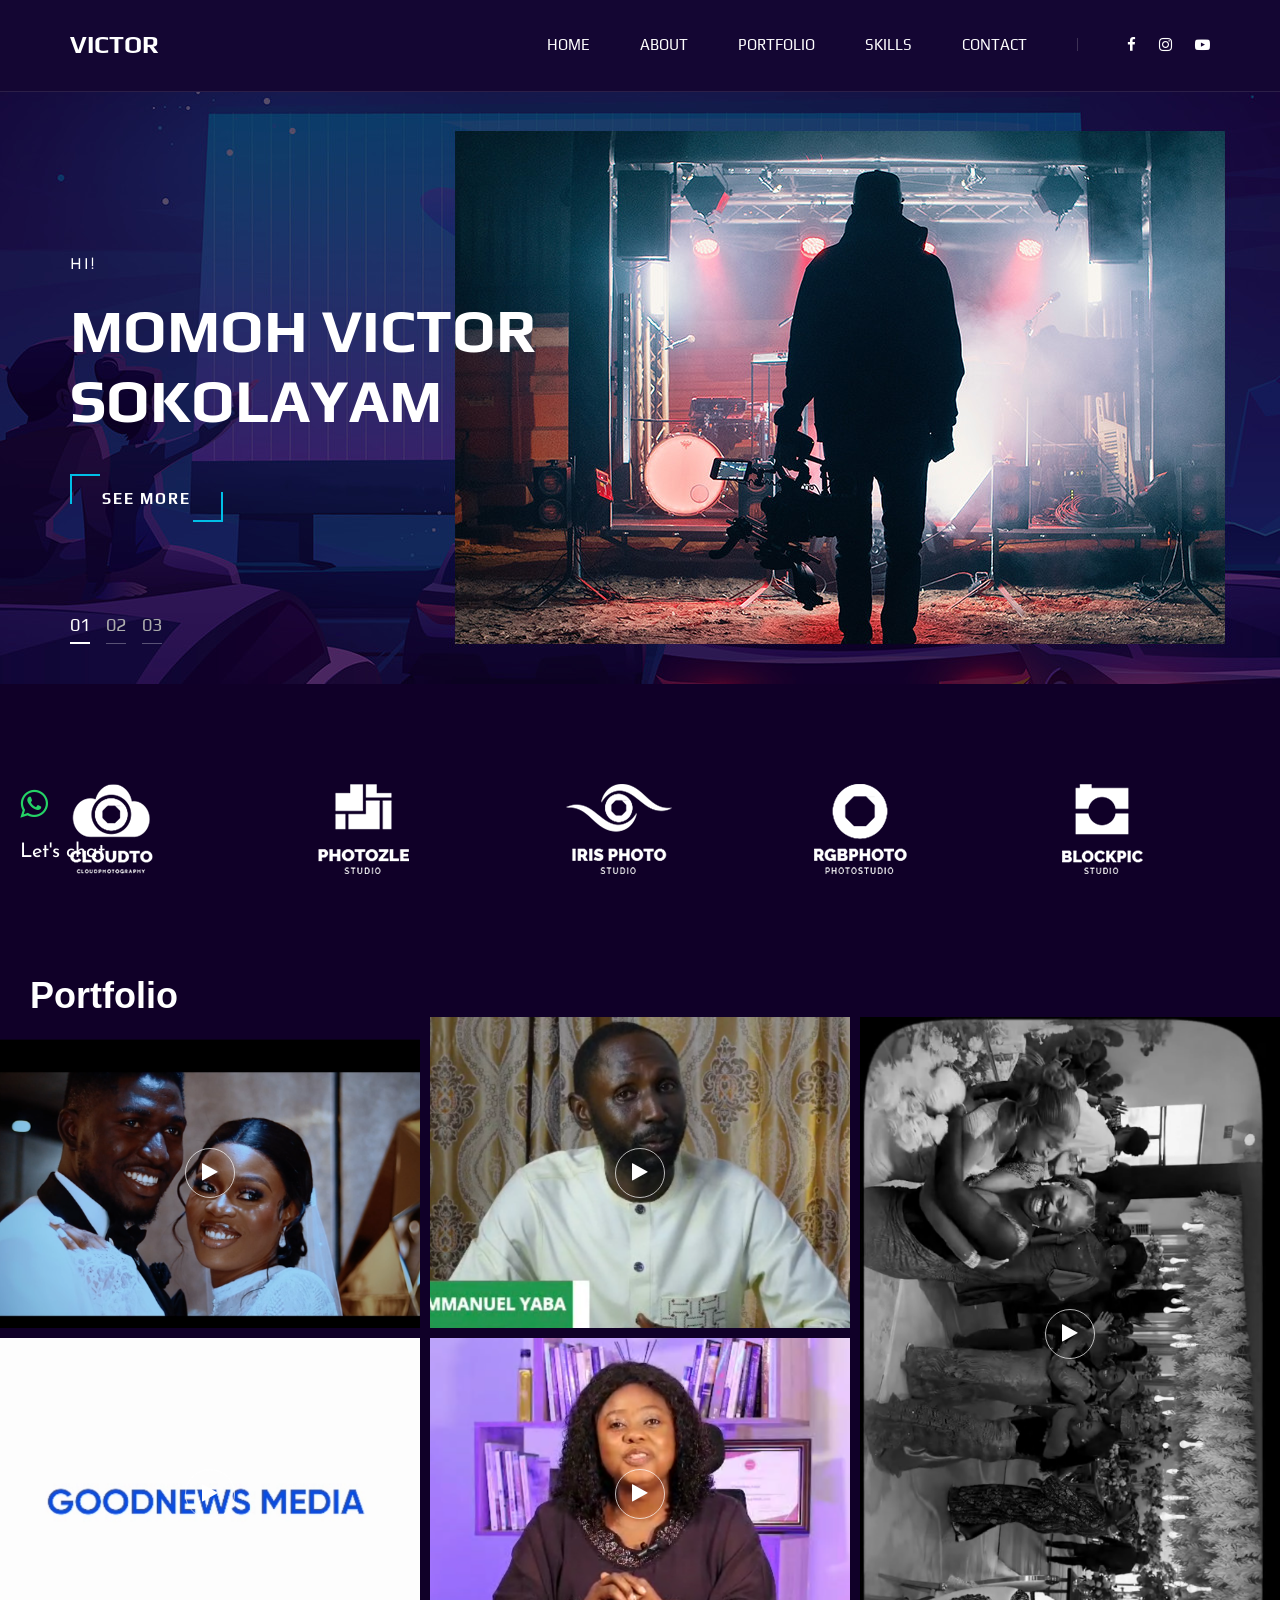
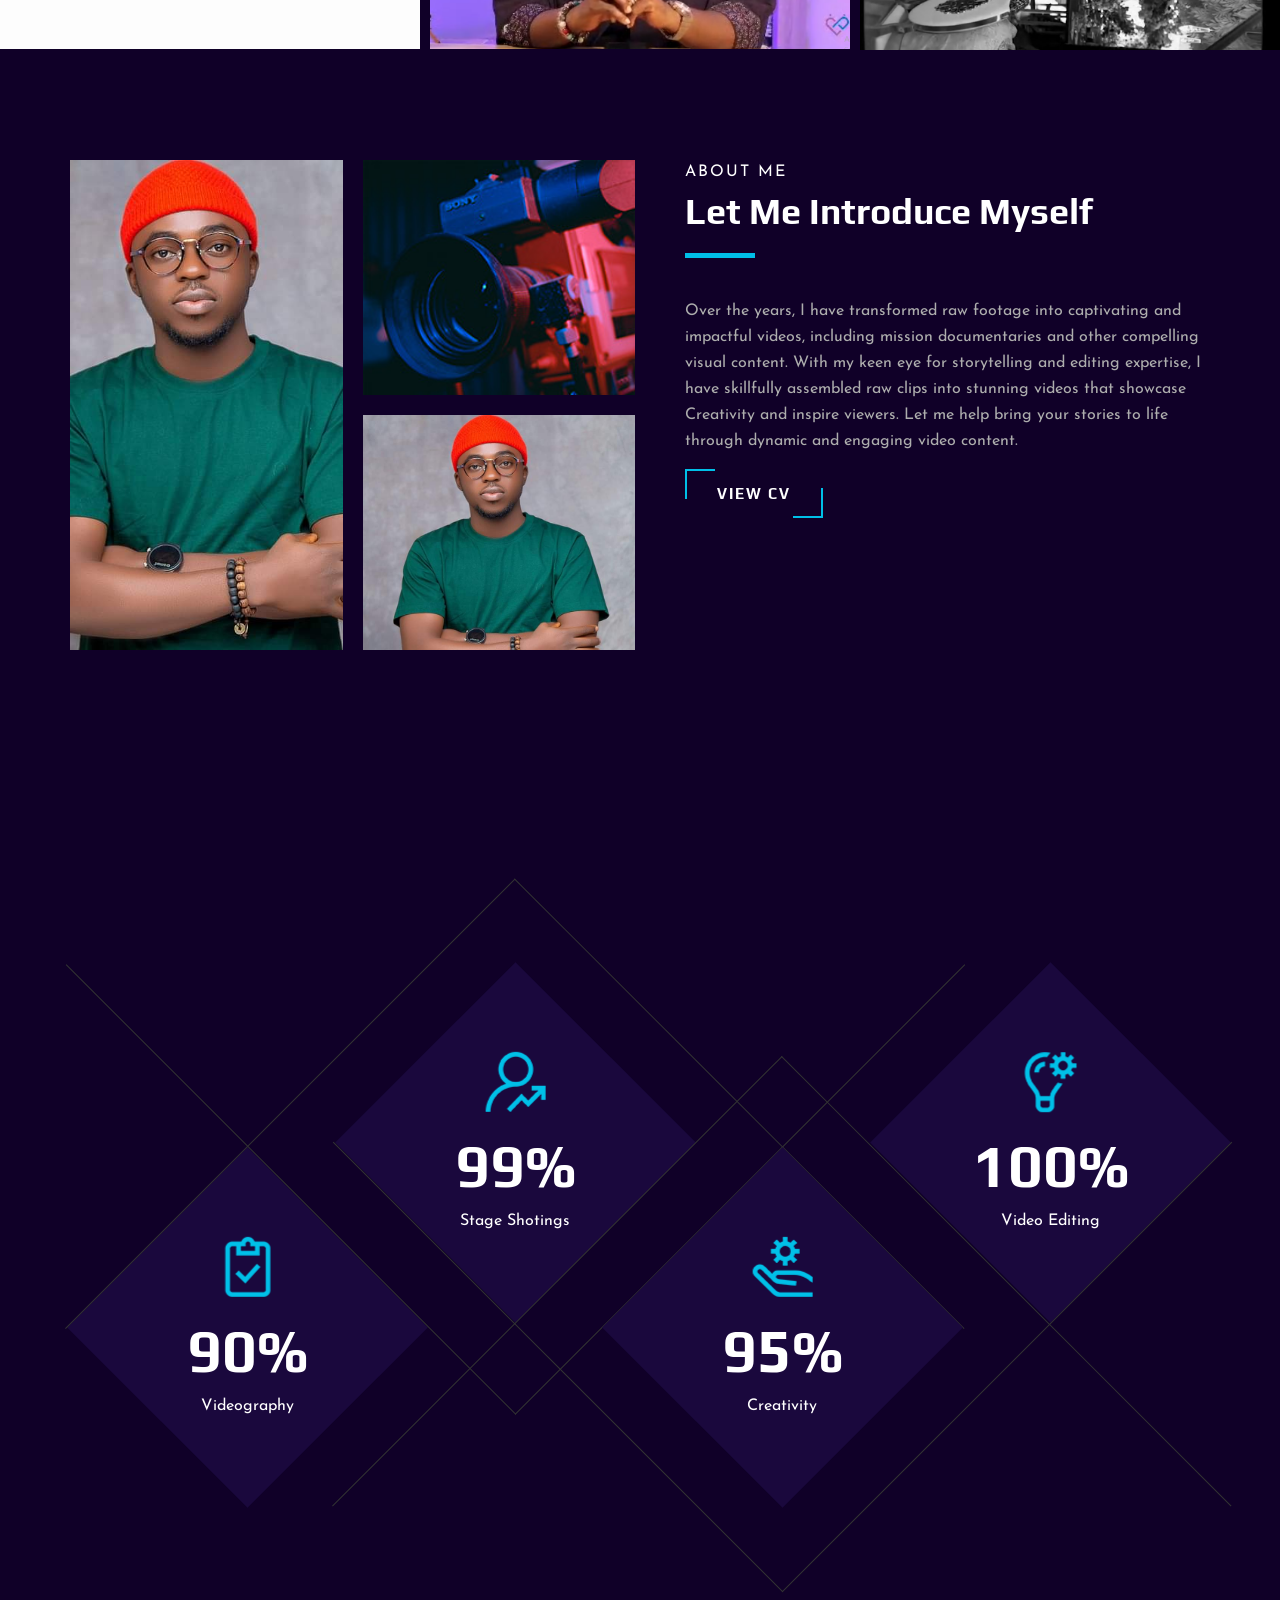
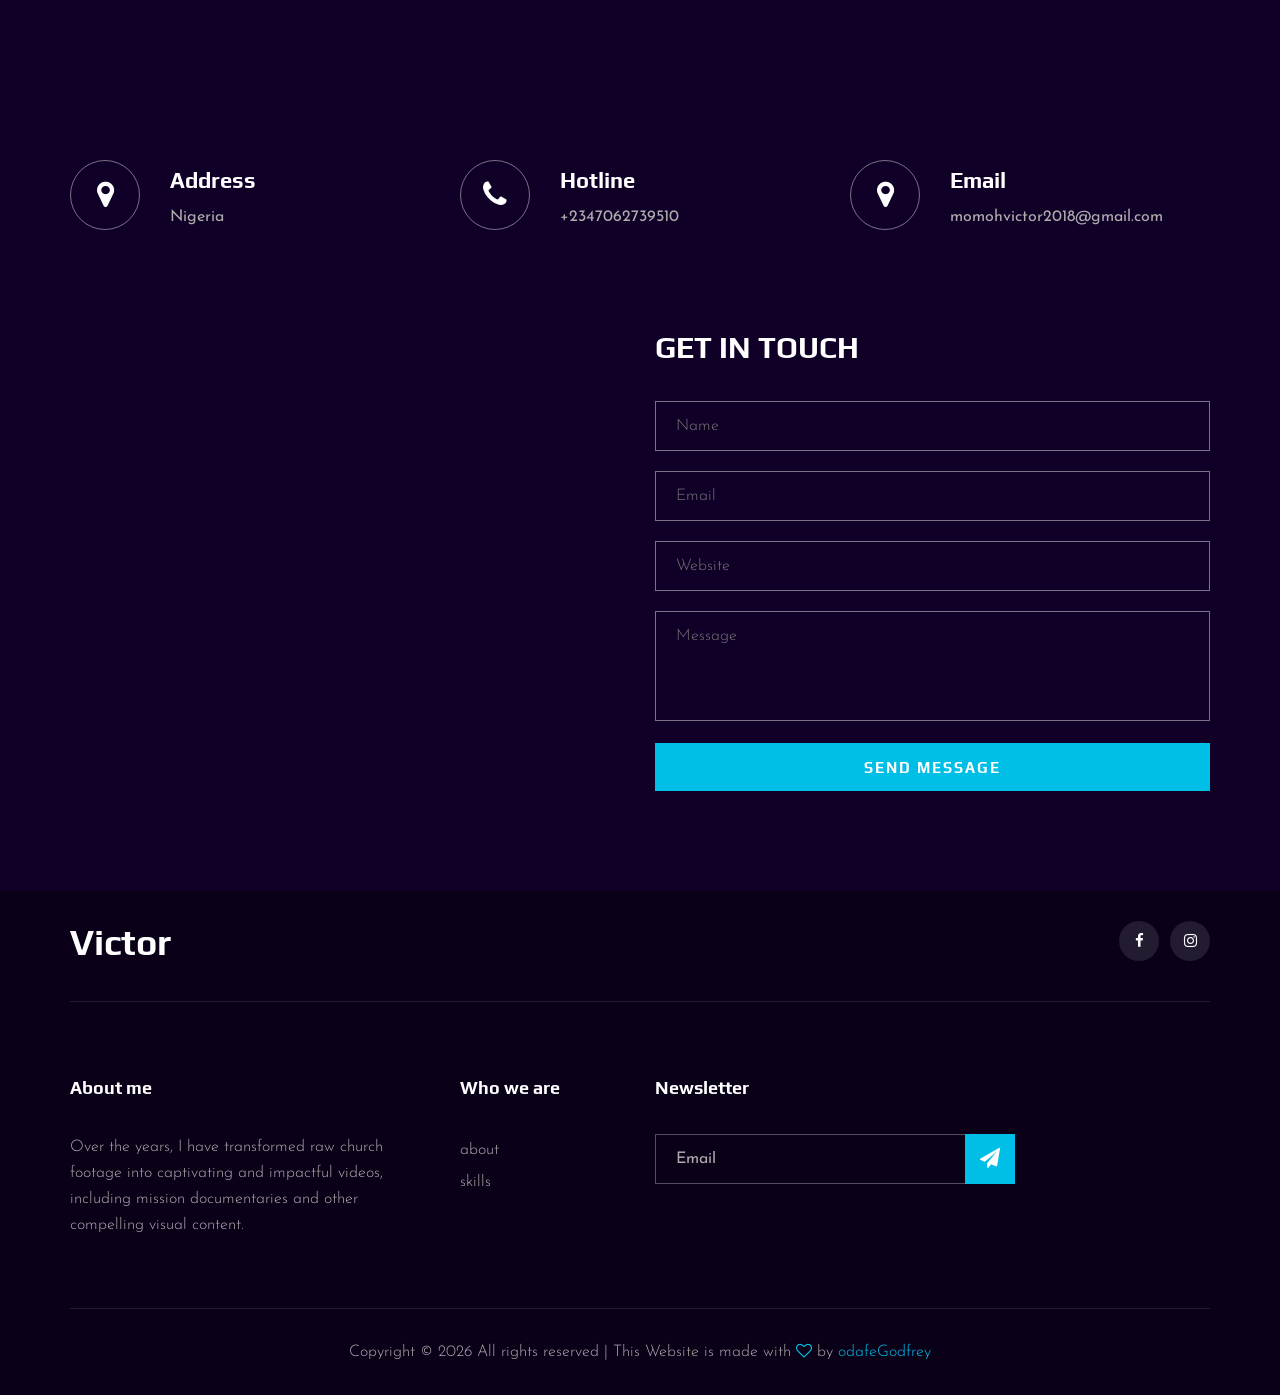
==== index.html @ 6fd2a05e "new" ====
<!DOCTYPE html>
<html lang="zxx">

<head>
    <meta charset="UTF-8">
    <meta name="description" content="Videograph Template">
    <meta name="keywords" content="Videograph, unica, creative, html">
    <meta name="viewport" content="width=device-width, initial-scale=1.0">
    <meta http-equiv="X-UA-Compatible" content="ie=edge">
    <title>Momoh Victor Sokolayam | Portfolio </title>
    <link rel="shortcut icon" href="./media/profile.jpg" type="image/x-icon">

    <!-- Google Font -->
    <link href="https://fonts.googleapis.com/css2?family=Play:wght@400;700&display=swap" rel="stylesheet">
    <link href="https://fonts.googleapis.com/css2?family=Josefin+Sans:wght@300;400;500;600;700&display=swap"
        rel="stylesheet">

    <!-- Css Styles -->
    <link rel="stylesheet" href="css/bootstrap.min.css" type="text/css">
    <link rel="stylesheet" href="css/font-awesome.min.css" type="text/css">
    <link rel="stylesheet" href="css/elegant-icons.css" type="text/css">
    <link rel="stylesheet" href="css/owl.carousel.min.css" type="text/css">
    <link rel="stylesheet" href="css/magnific-popup.css" type="text/css">
    <link rel="stylesheet" href="css/slicknav.min.css" type="text/css">
    <link rel="stylesheet" href="css/style.css" type="text/css">
    <style>
          /* Custom CSS for styling */
    .whatsapp-icon-container {
      position: fixed;
      bottom: 20px;
      left: 20px;
      text-align: left;
    }
    .mt-2{
        color: #fff; font-size: 20px;
    }
    .whatsapp-icon {
      font-size: 32px;
      color: #25d366; /* WhatsApp green */
    }
      </style>
</head>

<body>
    <!-- Page Preloder -->
    <div id="preloder">
        <div class="loader"></div>
    </div>

    <!-- Header Section Begin -->
    <header class="header"  data-aos="fade-up">
        <div class="container">
            <div class="row">
                <div class="col-lg-2">
                    <div class="header__logo">
                        <a href="./index.html"><h2>Victor</h2></a>
                    </div>
                </div>
                <div class="col-lg-10">
                    <div class="header__nav__option">
                        <nav class="header__nav__menu mobile-menu">
                            <ul>
                                <li class=""><a href="./index.html">Home</a></li>
                                <li><a href="#about">About</a></li>
                                <li><a href="#portfolio">Portfolio</a></li>
                                <li><a href="#skills">skills</a></li>
                          <li><a href="#contact">Contact</a></li>
                            </ul>
                        </nav>
                        <div class="header__nav__social">
                            <a href="#"><i class="fa fa-facebook"></i></a>
                         
                            <a href="#"><i class="fa fa-instagram"></i></a>
                            <a href="#"><i class="fa fa-youtube-play"></i></a>
                        </div>
                    </div>
                </div>
            </div>
            <div id="mobile-menu-wrap"></div>
        </div>
    </header>
    <!-- Header End -->

    <!-- Hero Section Begin -->
    <section class="hero">
        <div class="hero__slider owl-carousel">
            <div class="hero__item set-bg" data-setbg="img/hero/hero-1.jpg">
                <div class="container">
                    <div class="row">
                        <div class="col-lg-6">
                            <div class="hero__text">
                                <span>hi!</span>
                                <h2>Momoh Victor Sokolayam </h2>
                                <a href="#about" class="primary-btn">See more</a>
                            </div>
                        </div>
                    </div>
                </div>
            </div>
            <div class="hero__item set-bg" data-setbg="img/hero/hero-1.jpg">
                <div class="container">
                    <div class="row">
                        <div class="col-lg-6">
                            <div class="hero__text">
                                <span>i'm a </span>
                                <h2>Video Editor</h2>
                                <a href="#about" class="primary-btn">See more</a>
                            </div>
                        </div>
                    </div>
                </div>
            </div>
            <div class="hero__item set-bg" data-setbg="img/hero/hero-1.jpg">
                <div class="container">
                    <div class="row">
                        <div class="col-lg-6">
                            <div class="hero__text">
                                <span>i'm a</span>
                                <h2>Videographer</h2>
                                <a href="#about" class="primary-btn">See more</a>
                            </div>
                        </div>
                    </div>
                </div>
            </div>
        </div>
    </section>
    <!-- Hero Section End -->

    <!-- Logo Begin -->
    <div class="logo spad">
        <div class="container">
            <div class="logo__carousel owl-carousel">
                <a href="#" class="logo__item"><img src="img/logo/logo-1.png" alt=""></a>
                <a href="#" class="logo__item"><img src="img/logo/logo-2.png" alt=""></a>
                <a href="#" class="logo__item"><img src="img/logo/logo-3.png" alt=""></a>
                <a href="#" class="logo__item"><img src="img/logo/logo-4.png" alt=""></a>
                <a href="#" class="logo__item"><img src="img/logo/logo-5.png" alt=""></a>
                <a href="#" class="logo__item"><img src="img/logo/logo-6.png" alt=""></a>
            </div>
        </div>
    </div>
    <!-- Logo End -->
    <!-- Work Section Begin -->
    <section class="work" id="portfolio">
        <h2 style="color: #fff; font-family: sans-serif; font-weight: 600; margin-left: 30px;">Portfolio</h2>
        <div class="work__gallery">
            <div class="grid-sizer"></div>
            <div class="work__item wide__item set-bg" data-setbg="img/work/VD-NEW.png">
                <a href="./media/VD NEW.mp4" class="play-btn video-popup"><i
                        class="fa fa-play"></i></a>
                <div class="work__item__hover">
                    <h4>Blessing & Abraham</h4>
                    <ul>
                        <li>Videography </li>
                        <li>video Editing</li>
                    </ul>
                </div>
            </div>
            <div class="work__item wide__item set-bg" data-setbg="media/jospeh.png">
                <a href="./media/instagram_1705579213449.mp4" class="play-btn video-popup"><i
                        class="fa fa-play"></i></a>
                        <div class="work__item__hover">
                            <h4>Short Video</h4>
                            <ul>
                                <li>Videography </li>
                                <li>video Editing</li>
                            </ul>
                        </div>
            </div>
       
            <div class="work__item large__item set-bg" data-setbg="media/wedding.png">
                <a href="./media/instagram_1705579213449.mp4" class="play-btn video-popup"><i
                        class="fa fa-play"></i></a>
                <div class="work__item__hover">
                    <h4>Wedding Ceremony </h4>
                    <ul>
                        <li>Videography </li>
                        <li>video Editing</li>
                    </ul>
                </div>
            </div>
           
            <div class="work__item wide__item set-bg" data-setbg="media/goonewsmedia.png">
                <a href="./media/VID-20240428-WA0009.mp4" class="play-btn video-popup"><i
                        class="fa fa-play"></i></a>
                <div class="work__item__hover">
                    <h4>GoodNews Media</h4>
                    <ul>
                        <li>Videography </li>
                        <li>video Editing</li>
                    </ul>
                </div>
            </div>
            <div class="work__item wide__item set-bg" data-setbg="media/singles_married.png">
                <a href="./media/VID-20240428-WA0007.mp4" class="play-btn video-popup"><i
                        class="fa fa-play"></i></a>
                <div class="work__item__hover">
                    <h4>Single & Married Show</h4>
                    <ul>
                        <li>Videography </li>
                        <li>video Editing</li>
                    </ul>
                </div>
            </div>
        </div>
    </section>
    <!-- Work Section End -->
    <!-- About Section Begin -->
    <section class="about spad" id="about">
        <div class="container">
            <div class="row">
                <div class="col-lg-6">
                    <div class="about__pic">
                        <div class="row">
                            <div class="col-lg-6 col-md-6 col-sm-6">
                                <div class="about__pic__item about__pic__item--large set-bg"
                                    data-setbg="media/profile.jpg"></div>
                            </div>
                            <div class="col-lg-6 col-md-6 col-sm-6 none">
                                <div class="row">
                                    <div class="col-lg-12">
                                        <div class="about__pic__item set-bg" data-setbg="img/about/about-2.jpg"></div>
                                    </div>
                                    <div class="col-lg-12">
                                        <div class="about__pic__item set-bg" data-setbg="media/profile.jpg"></div>
                                    </div>
                                </div>
                            </div>
                        </div>
                    </div>
                </div>
                <div class="col-lg-6">
                    <div class="about__text">
                        <div class="section-title">
                            <span>About me</span>
                            <h2 style="text-transform: capitalize;">Let me introduce myself</h2>
                        </div>
                
                        <div class="about__text__desc">
                            <p>Over the years, I have transformed raw  footage into captivating and impactful videos, including mission documentaries and other compelling visual content. With my keen eye for storytelling and editing expertise, I have skillfully assembled raw clips into stunning videos that showcase Creativity and inspire viewers. Let me help bring your stories to life through dynamic and engaging video content.
</p>
<a href="#" class="primary-btn">View CV</a>
                            </div>

                        </div>
                    </div>
                </div>
            </div>
        </div>
    </section>
    <!-- About Section End -->
    
    <!-- Counter Section Begin -->
    <section class="counter" id="skills">
        <div class="container">
            
            <div class="counter__content">
                <div class="row">
                    <div class="col-lg-3 col-md-6 col-sm-6">
                        <div class="counter__item">
                            <div class="counter__item__text">
                                <img src="img/icons/ci-1.png" alt="">
                                <h2>90%</h2>
                                <p>Videography</p>
                            </div>
                        </div>
                    </div>
                    <div class="col-lg-3 col-md-6 col-sm-6">
                        <div class="counter__item second__item">
                            <div class="counter__item__text">
                                <img src="img/icons/ci-2.png" alt="">
                                <h2 class="">99%</h2>
                                <p>Stage Shotings</p>
                            </div>
                        </div>
                    </div>
                    <div class="col-lg-3 col-md-6 col-sm-6">
                        <div class="counter__item third__item">
                            <div class="counter__item__text">
                                <img src="img/icons/ci-3.png" alt="">
                                <h2 ">95%</h2>
                                <p>Creativity</p>
                            </div>
                        </div>
                    </div>
                    <div class="col-lg-3 col-md-6 col-sm-6">
                        <div class="counter__item four__item">
                            <div class="counter__item__text">
                                <img src="img/icons/ci-4.png" alt="">
                                <h2 ">100%</h2>
                                <p>Video Editing</p>
                            </div>
                        </div>
                    </div>
                </div>
            </div>
        </div>
    </section>
    <!-- Counter Section End -->


    <!-- Contact Widget Section Begin -->
    <section class="contact-widget spad">
        <div class="container">
            <div class="row">
                <div class="col-lg-4 col-md-6 col-md-6 col-md-3">
                    <div class="contact__widget__item">
                        <div class="contact__widget__item__icon">
                            <i class="fa fa-map-marker"></i>
                        </div>
                        <div class="contact__widget__item__text">
                            <h4>Address</h4>
                            <p>Nigeria</p>
                        </div>
                    </div>
                </div>
                <div class="col-lg-4 col-md-6 col-md-6 col-md-3">
                    <div class="contact__widget__item">
                        <div class="contact__widget__item__icon">
                            <i class="fa fa-phone"></i>
                        </div>
                        <div class="contact__widget__item__text">
                            <h4>Hotline</h4>
                            <p>+2347062739510</p>
                        </div>
                    </div>
                </div>
                <div class="col-lg-4 col-md-6 col-md-6 col-md-3">
                    <div class="contact__widget__item">
                        <div class="contact__widget__item__icon">
                            <i class="fa fa-map-marker"></i>
                        </div>
                        <div class="contact__widget__item__text">
                            <h4>Email</h4>
                            <a href="malito:momohvictor2018@gmail.com"><p>momohvictor2018@gmail.com</p></a>
                        </div>
                    </div>
                </div>
            </div>
        </div>
    </section>
    <!-- Contact Widget Section End -->

    <!-- Call To Action Section Begin -->
    <section class="contact spad" id="contact">
        <div class="container">
            <div class="row">
                <div class="col-lg-6 col-md-6">
                    <div class="contact__map">
                        <iframe src="https://www.google.com/maps/embed?pb=!1m18!1m12!1m3!1d8070275.800331167!2d8.677457000000013!3d9.012171746638248!2m3!1f0!2f0!3f0!3m2!1i1024!2i768!4f13.1!3m3!1m2!1s0x104e0baf7da48d0d%3A0x99a8fe4168c50bc8!2sNigeria!5e0!3m2!1sen!2sng!4v1714562749973!5m2!1sen!2sng" width="400" height="450" style="border:0;" allowfullscreen="" loading="lazy" referrerpolicy="no-referrer-when-downgrade"></iframe>
                    </div>
                </div>
                <div class="col-lg-6 col-md-6">
                    <div class="contact__form">
                        <h3>Get in touch</h3>
                        <form action="#">
                            <input type="text" placeholder="Name">
                            <input type="text" placeholder="Email">
                            <input type="text" placeholder="Website">
                            <textarea placeholder="Message"></textarea>
                            <button type="submit" class="site-btn">Send Message</button>
                        </form>
                    </div>
                </div>
            </div>
        </div>
    </section>
    <!-- Call To Action Section End -->

    <!-- Footer Section Begin -->
    <footer class="footer">
        <div class="container">
            <div class="footer__top">
                <div class="row">
                    <div class="col-lg-6 col-md-6">
                        <div class="footer__top__logo">
                            <a href="./index.html"><h2 style="color: #fff; font-weight: 600;">Victor</h2></a>
                        </div>
                    </div>
                    <div class="col-lg-6 col-md-6">
                        <div class="footer__top__social">
                            <a href="#"><i class="fa fa-facebook"></i></a>
                           
                            <a href="#"><i class="fa fa-instagram"></i></a>
               
                        </div>
                    </div>
                </div>
            </div>
            <div class="footer__option">
                <div class="row">
                    <div class="col-lg-4 col-md-6 col-sm-6">
                        <div class="footer__option__item">
                            <h5>About me</h5>
                            <p>Over the years, I have transformed raw church footage into captivating and impactful videos, including mission documentaries and other compelling visual content.<p>
                           
                        </div>
                    </div>
                    <div class="col-lg-2 col-md-3 col-sm-3">
                        <div class="footer__option__item">
                            <h5>Who we are</h5>
                            <ul>
                                <li><a href="#about">about</a></li>
                                <li><a href="#skills">skills</a></li>
                              
                            </ul>
                        </div>
                    </div>
                  
                    <div class="col-lg-4 col-md-12">
                        <div class="footer__option__item">
                            <h5>Newsletter</h5>
                            <p></p>
                            <form action="#">
                                <input type="text" placeholder="Email">
                                <button type="submit"><i class="fa fa-send"></i></button>
                            </form>
                        </div>
                    </div>
                </div>
            </div>
            <div class="footer__copyright">
                <div class="row">
                    <div class="col-lg-12 text-center">
                        <!-- Link back to Colorlib can't be removed. Template is licensed under CC BY 3.0. -->
                        <p class="footer__copyright__text">Copyright &copy;
                            <script>
                                document.write(new Date().getFullYear());
                            </script>
                            All rights reserved | This Website is made with <i class="fa fa-heart-o"
                                aria-hidden="true"></i> by <a href="https://odafegodfrey.vercel.app" target="_blank">odafeGodfrey</a>
                        </p>
                        <!-- Link back to Colorlib can't be removed. Template is licensed under CC BY 3.0. -->
                    </div>
                </div>
            </div>
        </div>
    </footer>
    <!-- Footer Section End -->
    <div class="whatsapp-icon-container">
        <!-- WhatsApp icon using Font Awesome -->
        <a href="https://wa.me/+2347062739510" target="_blank" class="whatsapp-icon">
            <i class="fa fa-whatsapp"></i>
            <p class="mt-2">Let's chat</p>
        </a>
        <!-- Text -->
        
      </div>
    
    <!-- Js Plugins -->
    <script src="js/jquery-3.3.1.min.js"></script>
    <script src="js/bootstrap.min.js"></script>
    <script src="js/jquery.magnific-popup.min.js"></script>
    <script src="js/mixitup.min.js"></script>
    <script src="js/masonry.pkgd.min.js"></script>
    <script src="js/jquery.slicknav.js"></script>
    <script src="js/owl.carousel.min.js"></script>
    <script src="js/main.js"></script>
</body>

</html>
---- css/elegant-icons.css ----
@font-face {
	font-family: 'ElegantIcons';
	src:url('../fonts/ElegantIcons.eot');
	src:url('../fonts/ElegantIcons.eot?#iefix') format('embedded-opentype'),
		url('../fonts/ElegantIcons.woff') format('woff'),
		url('../fonts/ElegantIcons.ttf') format('truetype'),
		url('../fonts/ElegantIcons.svg#ElegantIcons') format('svg');
	font-weight: normal;
	font-style: normal;
}

/* Use the following CSS code if you want to use data attributes for inserting your icons */
[data-icon]:before {
	font-family: 'ElegantIcons';
	content: attr(data-icon);
	speak: none;
	font-weight: normal;
	font-variant: normal;
	text-transform: none;
	line-height: 1;
	-webkit-font-smoothing: antialiased;
	-moz-osx-font-smoothing: grayscale;
}

/* Use the following CSS code if you want to have a class per icon */
/*
Instead of a list of all class selectors,
you can use the generic selector below, but it's slower:
[class*="your-class-prefix"] {
*/
.arrow_up, .arrow_down, .arrow_left, .arrow_right, .arrow_left-up, .arrow_right-up, .arrow_right-down, .arrow_left-down, .arrow-up-down, .arrow_up-down_alt, .arrow_left-right_alt, .arrow_left-right, .arrow_expand_alt2, .arrow_expand_alt, .arrow_condense, .arrow_expand, .arrow_move, .arrow_carrot-up, .arrow_carrot-down, .arrow_carrot-left, .arrow_carrot-right, .arrow_carrot-2up, .arrow_carrot-2down, .arrow_carrot-2left, .arrow_carrot-2right, .arrow_carrot-up_alt2, .arrow_carrot-down_alt2, .arrow_carrot-left_alt2, .arrow_carrot-right_alt2, .arrow_carrot-2up_alt2, .arrow_carrot-2down_alt2, .arrow_carrot-2left_alt2, .arrow_carrot-2right_alt2, .arrow_triangle-up, .arrow_triangle-down, .arrow_triangle-left, .arrow_triangle-right, .arrow_triangle-up_alt2, .arrow_triangle-down_alt2, .arrow_triangle-left_alt2, .arrow_triangle-right_alt2, .arrow_back, .icon_minus-06, .icon_plus, .icon_close, .icon_check, .icon_minus_alt2, .icon_plus_alt2, .icon_close_alt2, .icon_check_alt2, .icon_zoom-out_alt, .icon_zoom-in_alt, .icon_search, .icon_box-empty, .icon_box-selected, .icon_minus-box, .icon_plus-box, .icon_box-checked, .icon_circle-empty, .icon_circle-slelected, .icon_stop_alt2, .icon_stop, .icon_pause_alt2, .icon_pause, .icon_menu, .icon_menu-square_alt2, .icon_menu-circle_alt2, .icon_ul, .icon_ol, .icon_adjust-horiz, .icon_adjust-vert, .icon_document_alt, .icon_documents_alt, .icon_pencil, .icon_pencil-edit_alt, .icon_pencil-edit, .icon_folder-alt, .icon_folder-open_alt, .icon_folder-add_alt, .icon_info_alt, .icon_error-oct_alt, .icon_error-circle_alt, .icon_error-triangle_alt, .icon_question_alt2, .icon_question, .icon_comment_alt, .icon_chat_alt, .icon_vol-mute_alt, .icon_volume-low_alt, .icon_volume-high_alt, .icon_quotations, .icon_quotations_alt2, .icon_clock_alt, .icon_lock_alt, .icon_lock-open_alt, .icon_key_alt, .icon_cloud_alt, .icon_cloud-upload_alt, .icon_cloud-download_alt, .icon_image, .icon_images, .icon_lightbulb_alt, .icon_gift_alt, .icon_house_alt, .icon_genius, .icon_mobile, .icon_tablet, .icon_laptop, .icon_desktop, .icon_camera_alt, .icon_mail_alt, .icon_cone_alt, .icon_ribbon_alt, .icon_bag_alt, .icon_creditcard, .icon_cart_alt, .icon_paperclip, .icon_tag_alt, .icon_tags_alt, .icon_trash_alt, .icon_cursor_alt, .icon_mic_alt, .icon_compass_alt, .icon_pin_alt, .icon_pushpin_alt, .icon_map_alt, .icon_drawer_alt, .icon_toolbox_alt, .icon_book_alt, .icon_calendar, .icon_film, .icon_table, .icon_contacts_alt, .icon_headphones, .icon_lifesaver, .icon_piechart, .icon_refresh, .icon_link_alt, .icon_link, .icon_loading, .icon_blocked, .icon_archive_alt, .icon_heart_alt, .icon_star_alt, .icon_star-half_alt, .icon_star, .icon_star-half, .icon_tools, .icon_tool, .icon_cog, .icon_cogs, .arrow_up_alt, .arrow_down_alt, .arrow_left_alt, .arrow_right_alt, .arrow_left-up_alt, .arrow_right-up_alt, .arrow_right-down_alt, .arrow_left-down_alt, .arrow_condense_alt, .arrow_expand_alt3, .arrow_carrot_up_alt, .arrow_carrot-down_alt, .arrow_carrot-left_alt, .arrow_carrot-right_alt, .arrow_carrot-2up_alt, .arrow_carrot-2dwnn_alt, .arrow_carrot-2left_alt, .arrow_carrot-2right_alt, .arrow_triangle-up_alt, .arrow_triangle-down_alt, .arrow_triangle-left_alt, .arrow_triangle-right_alt, .icon_minus_alt, .icon_plus_alt, .icon_close_alt, .icon_check_alt, .icon_zoom-out, .icon_zoom-in, .icon_stop_alt, .icon_menu-square_alt, .icon_menu-circle_alt, .icon_document, .icon_documents, .icon_pencil_alt, .icon_folder, .icon_folder-open, .icon_folder-add, .icon_folder_upload, .icon_folder_download, .icon_info, .icon_error-circle, .icon_error-oct, .icon_error-triangle, .icon_question_alt, .icon_comment, .icon_chat, .icon_vol-mute, .icon_volume-low, .icon_volume-high, .icon_quotations_alt, .icon_clock, .icon_lock, .icon_lock-open, .icon_key, .icon_cloud, .icon_cloud-upload, .icon_cloud-download, .icon_lightbulb, .icon_gift, .icon_house, .icon_camera, .icon_mail, .icon_cone, .icon_ribbon, .icon_bag, .icon_cart, .icon_tag, .icon_tags, .icon_trash, .icon_cursor, .icon_mic, .icon_compass, .icon_pin, .icon_pushpin, .icon_map, .icon_drawer, .icon_toolbox, .icon_book, .icon_contacts, .icon_archive, .icon_heart, .icon_profile, .icon_group, .icon_grid-2x2, .icon_grid-3x3, .icon_music, .icon_pause_alt, .icon_phone, .icon_upload, .icon_download, .social_facebook, .social_twitter, .social_pinterest, .social_googleplus, .social_tumblr, .social_tumbleupon, .social_wordpress, .social_instagram, .social_dribbble, .social_vimeo, .social_linkedin, .social_rss, .social_deviantart, .social_share, .social_myspace, .social_skype, .social_youtube, .social_picassa, .social_googledrive, .social_flickr, .social_blogger, .social_spotify, .social_delicious, .social_facebook_circle, .social_twitter_circle, .social_pinterest_circle, .social_googleplus_circle, .social_tumblr_circle, .social_stumbleupon_circle, .social_wordpress_circle, .social_instagram_circle, .social_dribbble_circle, .social_vimeo_circle, .social_linkedin_circle, .social_rss_circle, .social_deviantart_circle, .social_share_circle, .social_myspace_circle, .social_skype_circle, .social_youtube_circle, .social_picassa_circle, .social_googledrive_alt2, .social_flickr_circle, .social_blogger_circle, .social_spotify_circle, .social_delicious_circle, .social_facebook_square, .social_twitter_square, .social_pinterest_square, .social_googleplus_square, .social_tumblr_square, .social_stumbleupon_square, .social_wordpress_square, .social_instagram_square, .social_dribbble_square, .social_vimeo_square, .social_linkedin_square, .social_rss_square, .social_deviantart_square, .social_share_square, .social_myspace_square, .social_skype_square, .social_youtube_square, .social_picassa_square, .social_googledrive_square, .social_flickr_square, .social_blogger_square, .social_spotify_square, .social_delicious_square, .icon_printer, .icon_calulator, .icon_building, .icon_floppy, .icon_drive, .icon_search-2, .icon_id, .icon_id-2, .icon_puzzle, .icon_like, .icon_dislike, .icon_mug, .icon_currency, .icon_wallet, .icon_pens, .icon_easel, .icon_flowchart, .icon_datareport, .icon_briefcase, .icon_shield, .icon_percent, .icon_globe, .icon_globe-2, .icon_target, .icon_hourglass, .icon_balance, .icon_rook, .icon_printer-alt, .icon_calculator_alt, .icon_building_alt, .icon_floppy_alt, .icon_drive_alt, .icon_search_alt, .icon_id_alt, .icon_id-2_alt, .icon_puzzle_alt, .icon_like_alt, .icon_dislike_alt, .icon_mug_alt, .icon_currency_alt, .icon_wallet_alt, .icon_pens_alt, .icon_easel_alt, .icon_flowchart_alt, .icon_datareport_alt, .icon_briefcase_alt, .icon_shield_alt, .icon_percent_alt, .icon_globe_alt, .icon_clipboard {
	font-family: 'ElegantIcons';
	speak: none;
	font-style: normal;
	font-weight: normal;
	font-variant: normal;
	text-transform: none;
	line-height: 1;
	-webkit-font-smoothing: antialiased;
}
.arrow_up:before {
	content: "\21";
}
.arrow_down:before {
	content: "\22";
}
.arrow_left:before {
	content: "\23";
}
.arrow_right:before {
	content: "\24";
}
.arrow_left-up:before {
	content: "\25";
}
.arrow_right-up:before {
	content: "\26";
}
.arrow_right-down:before {
	content: "\27";
}
.arrow_left-down:before {
	content: "\28";
}
.arrow-up-down:before {
	content: "\29";
}
.arrow_up-down_alt:before {
	content: "\2a";
}
.arrow_left-right_alt:before {
	content: "\2b";
}
.arrow_left-right:before {
	content: "\2c";
}
.arrow_expand_alt2:before {
	content: "\2d";
}
.arrow_expand_alt:before {
	content: "\2e";
}
.arrow_condense:before {
	content: "\2f";
}
.arrow_expand:before {
	content: "\30";
}
.arrow_move:before {
	content: "\31";
}
.arrow_carrot-up:before {
	content: "\32";
}
.arrow_carrot-down:before {
	content: "\33";
}
.arrow_carrot-left:before {
	content: "\34";
}
.arrow_carrot-right:before {
	content: "\35";
}
.arrow_carrot-2up:before {
	content: "\36";
}
.arrow_carrot-2down:before {
	content: "\37";
}
.arrow_carrot-2left:before {
	content: "\38";
}
.arrow_carrot-2right:before {
	content: "\39";
}
.arrow_carrot-up_alt2:before {
	content: "\3a";
}
.arrow_carrot-down_alt2:before {
	content: "\3b";
}
.arrow_carrot-left_alt2:before {
	content: "\3c";
}
.arrow_carrot-right_alt2:before {
	content: "\3d";
}
.arrow_carrot-2up_alt2:before {
	content: "\3e";
}
.arrow_carrot-2down_alt2:before {
	content: "\3f";
}
.arrow_carrot-2left_alt2:before {
	content: "\40";
}
.arrow_carrot-2right_alt2:before {
	content: "\41";
}
.arrow_triangle-up:before {
	content: "\42";
}
.arrow_triangle-down:before {
	content: "\43";
}
.arrow_triangle-left:before {
	content: "\44";
}
.arrow_triangle-right:before {
	content: "\45";
}
.arrow_triangle-up_alt2:before {
	content: "\46";
}
.arrow_triangle-down_alt2:before {
	content: "\47";
}
.arrow_triangle-left_alt2:before {
	content: "\48";
}
.arrow_triangle-right_alt2:before {
	content: "\49";
}
.arrow_back:before {
	content: "\4a";
}
.icon_minus-06:before {
	content: "\4b";
}
.icon_plus:before {
	content: "\4c";
}
.icon_close:before {
	content: "\4d";
}
.icon_check:before {
	content: "\4e";
}
.icon_minus_alt2:before {
	content: "\4f";
}
.icon_plus_alt2:before {
	content: "\50";
}
.icon_close_alt2:before {
	content: "\51";
}
.icon_check_alt2:before {
	content: "\52";
}
.icon_zoom-out_alt:before {
	content: "\53";
}
.icon_zoom-in_alt:before {
	content: "\54";
}
.icon_search:before {
	content: "\55";
}
.icon_box-empty:before {
	content: "\56";
}
.icon_box-selected:before {
	content: "\57";
}
.icon_minus-box:before {
	content: "\58";
}
.icon_plus-box:before {
	content: "\59";
}
.icon_box-checked:before {
	content: "\5a";
}
.icon_circle-empty:before {
	content: "\5b";
}
.icon_circle-slelected:before {
	content: "\5c";
}
.icon_stop_alt2:before {
	content: "\5d";
}
.icon_stop:before {
	content: "\5e";
}
.icon_pause_alt2:before {
	content: "\5f";
}
.icon_pause:before {
	content: "\60";
}
.icon_menu:before {
	content: "\61";
}
.icon_menu-square_alt2:before {
	content: "\62";
}
.icon_menu-circle_alt2:before {
	content: "\63";
}
.icon_ul:before {
	content: "\64";
}
.icon_ol:before {
	content: "\65";
}
.icon_adjust-horiz:before {
	content: "\66";
}
.icon_adjust-vert:before {
	content: "\67";
}
.icon_document_alt:before {
	content: "\68";
}
.icon_documents_alt:before {
	content: "\69";
}
.icon_pencil:before {
	content: "\6a";
}
.icon_pencil-edit_alt:before {
	content: "\6b";
}
.icon_pencil-edit:before {
	content: "\6c";
}
.icon_folder-alt:before {
	content: "\6d";
}
.icon_folder-open_alt:before {
	content: "\6e";
}
.icon_folder-add_alt:before {
	content: "\6f";
}
.icon_info_alt:before {
	content: "\70";
}
.icon_error-oct_alt:before {
	content: "\71";
}
.icon_error-circle_alt:before {
	content: "\72";
}
.icon_error-triangle_alt:before {
	content: "\73";
}
.icon_question_alt2:before {
	content: "\74";
}
.icon_question:before {
	content: "\75";
}
.icon_comment_alt:before {
	content: "\76";
}
.icon_chat_alt:before {
	content: "\77";
}
.icon_vol-mute_alt:before {
	content: "\78";
}
.icon_volume-low_alt:before {
	content: "\79";
}
.icon_volume-high_alt:before {
	content: "\7a";
}
.icon_quotations:before {
	content: "\7b";
}
.icon_quotations_alt2:before {
	content: "\7c";
}
.icon_clock_alt:before {
	content: "\7d";
}
.icon_lock_alt:before {
	content: "\7e";
}
.icon_lock-open_alt:before {
	content: "\e000";
}
.icon_key_alt:before {
	content: "\e001";
}
.icon_cloud_alt:before {
	content: "\e002";
}
.icon_cloud-upload_alt:before {
	content: "\e003";
}
.icon_cloud-download_alt:before {
	content: "\e004";
}
.icon_image:before {
	content: "\e005";
}
.icon_images:before {
	content: "\e006";
}
.icon_lightbulb_alt:before {
	content: "\e007";
}
.icon_gift_alt:before {
	content: "\e008";
}
.icon_house_alt:before {
	content: "\e009";
}
.icon_genius:before {
	content: "\e00a";
}
.icon_mobile:before {
	content: "\e00b";
}
.icon_tablet:before {
	content: "\e00c";
}
.icon_laptop:before {
	content: "\e00d";
}
.icon_desktop:before {
	content: "\e00e";
}
.icon_camera_alt:before {
	content: "\e00f";
}
.icon_mail_alt:before {
	content: "\e010";
}
.icon_cone_alt:before {
	content: "\e011";
}
.icon_ribbon_alt:before {
	content: "\e012";
}
.icon_bag_alt:before {
	content: "\e013";
}
.icon_creditcard:before {
	content: "\e014";
}
.icon_cart_alt:before {
	content: "\e015";
}
.icon_paperclip:before {
	content: "\e016";
}
.icon_tag_alt:before {
	content: "\e017";
}
.icon_tags_alt:before {
	content: "\e018";
}
.icon_trash_alt:before {
	content: "\e019";
}
.icon_cursor_alt:before {
	content: "\e01a";
}
.icon_mic_alt:before {
	content: "\e01b";
}
.icon_compass_alt:before {
	content: "\e01c";
}
.icon_pin_alt:before {
	content: "\e01d";
}
.icon_pushpin_alt:before {
	content: "\e01e";
}
.icon_map_alt:before {
	content: "\e01f";
}
.icon_drawer_alt:before {
	content: "\e020";
}
.icon_toolbox_alt:before {
	content: "\e021";
}
.icon_book_alt:before {
	content: "\e022";
}
.icon_calendar:before {
	content: "\e023";
}
.icon_film:before {
	content: "\e024";
}
.icon_table:before {
	content: "\e025";
}
.icon_contacts_alt:before {
	content: "\e026";
}
.icon_headphones:before {
	content: "\e027";
}
.icon_lifesaver:before {
	content: "\e028";
}
.icon_piechart:before {
	content: "\e029";
}
.icon_refresh:before {
	content: "\e02a";
}
.icon_link_alt:before {
	content: "\e02b";
}
.icon_link:before {
	content: "\e02c";
}
.icon_loading:before {
	content: "\e02d";
}
.icon_blocked:before {
	content: "\e02e";
}
.icon_archive_alt:before {
	content: "\e02f";
}
.icon_heart_alt:before {
	content: "\e030";
}
.icon_star_alt:before {
	content: "\e031";
}
.icon_star-half_alt:before {
	content: "\e032";
}
.icon_star:before {
	content: "\e033";
}
.icon_star-half:before {
	content: "\e034";
}
.icon_tools:before {
	content: "\e035";
}
.icon_tool:before {
	content: "\e036";
}
.icon_cog:before {
	content: "\e037";
}
.icon_cogs:before {
	content: "\e038";
}
.arrow_up_alt:before {
	content: "\e039";
}
.arrow_down_alt:before {
	content: "\e03a";
}
.arrow_left_alt:before {
	content: "\e03b";
}
.arrow_right_alt:before {
	content: "\e03c";
}
.arrow_left-up_alt:before {
	content: "\e03d";
}
.arrow_right-up_alt:before {
	content: "\e03e";
}
.arrow_right-down_alt:before {
	content: "\e03f";
}
.arrow_left-down_alt:before {
	content: "\e040";
}
.arrow_condense_alt:before {
	content: "\e041";
}
.arrow_expand_alt3:before {
	content: "\e042";
}
.arrow_carrot_up_alt:before {
	content: "\e043";
}
.arrow_carrot-down_alt:before {
	content: "\e044";
}
.arrow_carrot-left_alt:before {
	content: "\e045";
}
.arrow_carrot-right_alt:before {
	content: "\e046";
}
.arrow_carrot-2up_alt:before {
	content: "\e047";
}
.arrow_carrot-2dwnn_alt:before {
	content: "\e048";
}
.arrow_carrot-2left_alt:before {
	content: "\e049";
}
.arrow_carrot-2right_alt:before {
	content: "\e04a";
}
.arrow_triangle-up_alt:before {
	content: "\e04b";
}
.arrow_triangle-down_alt:before {
	content: "\e04c";
}
.arrow_triangle-left_alt:before {
	content: "\e04d";
}
.arrow_triangle-right_alt:before {
	content: "\e04e";
}
.icon_minus_alt:before {
	content: "\e04f";
}
.icon_plus_alt:before {
	content: "\e050";
}
.icon_close_alt:before {
	content: "\e051";
}
.icon_check_alt:before {
	content: "\e052";
}
.icon_zoom-out:before {
	content: "\e053";
}
.icon_zoom-in:before {
	content: "\e054";
}
.icon_stop_alt:before {
	content: "\e055";
}
.icon_menu-square_alt:before {
	content: "\e056";
}
.icon_menu-circle_alt:before {
	content: "\e057";
}
.icon_document:before {
	content: "\e058";
}
.icon_documents:before {
	content: "\e059";
}
.icon_pencil_alt:before {
	content: "\e05a";
}
.icon_folder:before {
	content: "\e05b";
}
.icon_folder-open:before {
	content: "\e05c";
}
.icon_folder-add:before {
	content: "\e05d";
}
.icon_folder_upload:before {
	content: "\e05e";
}
.icon_folder_download:before {
	content: "\e05f";
}
.icon_info:before {
	content: "\e060";
}
.icon_error-circle:before {
	content: "\e061";
}
.icon_error-oct:before {
	content: "\e062";
}
.icon_error-triangle:before {
	content: "\e063";
}
.icon_question_alt:before {
	content: "\e064";
}
.icon_comment:before {
	content: "\e065";
}
.icon_chat:before {
	content: "\e066";
}
.icon_vol-mute:before {
	content: "\e067";
}
.icon_volume-low:before {
	content: "\e068";
}
.icon_volume-high:before {
	content: "\e069";
}
.icon_quotations_alt:before {
	content: "\e06a";
}
.icon_clock:before {
	content: "\e06b";
}
.icon_lock:before {
	content: "\e06c";
}
.icon_lock-open:before {
	content: "\e06d";
}
.icon_key:before {
	content: "\e06e";
}
.icon_cloud:before {
	content: "\e06f";
}
.icon_cloud-upload:before {
	content: "\e070";
}
.icon_cloud-download:before {
	content: "\e071";
}
.icon_lightbulb:before {
	content: "\e072";
}
.icon_gift:before {
	content: "\e073";
}
.icon_house:before {
	content: "\e074";
}
.icon_camera:before {
	content: "\e075";
}
.icon_mail:before {
	content: "\e076";
}
.icon_cone:before {
	content: "\e077";
}
.icon_ribbon:before {
	content: "\e078";
}
.icon_bag:before {
	content: "\e079";
}
.icon_cart:before {
	content: "\e07a";
}
.icon_tag:before {
	content: "\e07b";
}
.icon_tags:before {
	content: "\e07c";
}
.icon_trash:before {
	content: "\e07d";
}
.icon_cursor:before {
	content: "\e07e";
}
.icon_mic:before {
	content: "\e07f";
}
.icon_compass:before {
	content: "\e080";
}
.icon_pin:before {
	content: "\e081";
}
.icon_pushpin:before {
	content: "\e082";
}
.icon_map:before {
	content: "\e083";
}
.icon_drawer:before {
	content: "\e084";
}
.icon_toolbox:before {
	content: "\e085";
}
.icon_book:before {
	content: "\e086";
}
.icon_contacts:before {
	content: "\e087";
}
.icon_archive:before {
	content: "\e088";
}
.icon_heart:before {
	content: "\e089";
}
.icon_profile:before {
	content: "\e08a";
}
.icon_group:before {
	content: "\e08b";
}
.icon_grid-2x2:before {
	content: "\e08c";
}
.icon_grid-3x3:before {
	content: "\e08d";
}
.icon_music:before {
	content: "\e08e";
}
.icon_pause_alt:before {
	content: "\e08f";
}
.icon_phone:before {
	content: "\e090";
}
.icon_upload:before {
	content: "\e091";
}
.icon_download:before {
	content: "\e092";
}
.social_facebook:before {
	content: "\e093";
}
.social_twitter:before {
	content: "\e094";
}
.social_pinterest:before {
	content: "\e095";
}
.social_googleplus:before {
	content: "\e096";
}
.social_tumblr:before {
	content: "\e097";
}
.social_tumbleupon:before {
	content: "\e098";
}
.social_wordpress:before {
	content: "\e099";
}
.social_instagram:before {
	content: "\e09a";
}
.social_dribbble:before {
	content: "\e09b";
}
.social_vimeo:before {
	content: "\e09c";
}
.social_linkedin:before {
	content: "\e09d";
}
.social_rss:before {
	content: "\e09e";
}
.social_deviantart:before {
	content: "\e09f";
}
.social_share:before {
	content: "\e0a0";
}
.social_myspace:before {
	content: "\e0a1";
}
.social_skype:before {
	content: "\e0a2";
}
.social_youtube:before {
	content: "\e0a3";
}
.social_picassa:before {
	content: "\e0a4";
}
.social_googledrive:before {
	content: "\e0a5";
}
.social_flickr:before {
	content: "\e0a6";
}
.social_blogger:before {
	content: "\e0a7";
}
.social_spotify:before {
	content: "\e0a8";
}
.social_delicious:before {
	content: "\e0a9";
}
.social_facebook_circle:before {
	content: "\e0aa";
}
.social_twitter_circle:before {
	content: "\e0ab";
}
.social_pinterest_circle:before {
	content: "\e0ac";
}
.social_googleplus_circle:before {
	content: "\e0ad";
}
.social_tumblr_circle:before {
	content: "\e0ae";
}
.social_stumbleupon_circle:before {
	content: "\e0af";
}
.social_wordpress_circle:before {
	content: "\e0b0";
}
.social_instagram_circle:before {
	content: "\e0b1";
}
.social_dribbble_circle:before {
	content: "\e0b2";
}
.social_vimeo_circle:before {
	content: "\e0b3";
}
.social_linkedin_circle:before {
	content: "\e0b4";
}
.social_rss_circle:before {
	content: "\e0b5";
}
.social_deviantart_circle:before {
	content: "\e0b6";
}
.social_share_circle:before {
	content: "\e0b7";
}
.social_myspace_circle:before {
	content: "\e0b8";
}
.social_skype_circle:before {
	content: "\e0b9";
}
.social_youtube_circle:before {
	content: "\e0ba";
}
.social_picassa_circle:before {
	content: "\e0bb";
}
.social_googledrive_alt2:before {
	content: "\e0bc";
}
.social_flickr_circle:before {
	content: "\e0bd";
}
.social_blogger_circle:before {
	content: "\e0be";
}
.social_spotify_circle:before {
	content: "\e0bf";
}
.social_delicious_circle:before {
	content: "\e0c0";
}
.social_facebook_square:before {
	content: "\e0c1";
}
.social_twitter_square:before {
	content: "\e0c2";
}
.social_pinterest_square:before {
	content: "\e0c3";
}
.social_googleplus_square:before {
	content: "\e0c4";
}
.social_tumblr_square:before {
	content: "\e0c5";
}
.social_stumbleupon_square:before {
	content: "\e0c6";
}
.social_wordpress_square:before {
	content: "\e0c7";
}
.social_instagram_square:before {
	content: "\e0c8";
}
.social_dribbble_square:before {
	content: "\e0c9";
}
.social_vimeo_square:before {
	content: "\e0ca";
}
.social_linkedin_square:before {
	content: "\e0cb";
}
.social_rss_square:before {
	content: "\e0cc";
}
.social_deviantart_square:before {
	content: "\e0cd";
}
.social_share_square:before {
	content: "\e0ce";
}
.social_myspace_square:before {
	content: "\e0cf";
}
.social_skype_square:before {
	content: "\e0d0";
}
.social_youtube_square:before {
	content: "\e0d1";
}
.social_picassa_square:before {
	content: "\e0d2";
}
.social_googledrive_square:before {
	content: "\e0d3";
}
.social_flickr_square:before {
	content: "\e0d4";
}
.social_blogger_square:before {
	content: "\e0d5";
}
.social_spotify_square:before {
	content: "\e0d6";
}
.social_delicious_square:before {
	content: "\e0d7";
}
.icon_printer:before {
	content: "\e103";
}
.icon_calulator:before {
	content: "\e0ee";
}
.icon_building:before {
	content: "\e0ef";
}
.icon_floppy:before {
	content: "\e0e8";
}
.icon_drive:before {
	content: "\e0ea";
}
.icon_search-2:before {
	content: "\e101";
}
.icon_id:before {
	content: "\e107";
}
.icon_id-2:before {
	content: "\e108";
}
.icon_puzzle:before {
	content: "\e102";
}
.icon_like:before {
	content: "\e106";
}
.icon_dislike:before {
	content: "\e0eb";
}
.icon_mug:before {
	content: "\e105";
}
.icon_currency:before {
	content: "\e0ed";
}
.icon_wallet:before {
	content: "\e100";
}
.icon_pens:before {
	content: "\e104";
}
.icon_easel:before {
	content: "\e0e9";
}
.icon_flowchart:before {
	content: "\e109";
}
.icon_datareport:before {
	content: "\e0ec";
}
.icon_briefcase:before {
	content: "\e0fe";
}
.icon_shield:before {
	content: "\e0f6";
}
.icon_percent:before {
	content: "\e0fb";
}
.icon_globe:before {
	content: "\e0e2";
}
.icon_globe-2:before {
	content: "\e0e3";
}
.icon_target:before {
	content: "\e0f5";
}
.icon_hourglass:before {
	content: "\e0e1";
}
.icon_balance:before {
	content: "\e0ff";
}
.icon_rook:before {
	content: "\e0f8";
}
.icon_printer-alt:before {
	content: "\e0fa";
}
.icon_calculator_alt:before {
	content: "\e0e7";
}
.icon_building_alt:before {
	content: "\e0fd";
}
.icon_floppy_alt:before {
	content: "\e0e4";
}
.icon_drive_alt:before {
	content: "\e0e5";
}
.icon_search_alt:before {
	content: "\e0f7";
}
.icon_id_alt:before {
	content: "\e0e0";
}
.icon_id-2_alt:before {
	content: "\e0fc";
}
.icon_puzzle_alt:before {
	content: "\e0f9";
}
.icon_like_alt:before {
	content: "\e0dd";
}
.icon_dislike_alt:before {
	content: "\e0f1";
}
.icon_mug_alt:before {
	content: "\e0dc";
}
.icon_currency_alt:before {
	content: "\e0f3";
}
.icon_wallet_alt:before {
	content: "\e0d8";
}
.icon_pens_alt:before {
	content: "\e0db";
}
.icon_easel_alt:before {
	content: "\e0f0";
}
.icon_flowchart_alt:before {
	content: "\e0df";
}
.icon_datareport_alt:before {
	content: "\e0f2";
}
.icon_briefcase_alt:before {
	content: "\e0f4";
}
.icon_shield_alt:before {
	content: "\e0d9";
}
.icon_percent_alt:before {
	content: "\e0da";
}
.icon_globe_alt:before {
	content: "\e0de";
}
.icon_clipboard:before {
	content: "\e0e6";
}


	.glyph {
		float: left;
		text-align: center;
		padding: .75em;
		margin: .4em 1.5em .75em 0;
		width: 6em;
text-shadow: none;
	}
        .glyph_big {
        font-size: 128px;
        color: #59c5dc;
        float: left;
        margin-right: 20px;
        }

        .glyph div { padding-bottom: 10px;}

	.glyph input {
		font-family: consolas, monospace;
		font-size: 12px;
		width: 100%;
		text-align: center;
		border: 0;
		box-shadow: 0 0 0 1px #ccc;
		padding: .2em;
                -moz-border-radius: 5px;
                -webkit-border-radius: 5px;
	}
	.centered {
		margin-left: auto;
		margin-right: auto;
	}
	.glyph .fs1 {
		font-size: 2em;
	}
---- css/style.css ----
/******************************************************************
  Template Name: Dreams
  Description: Dreams wedding template
  Author: Colorib
  Author URI: https://colorlib.com/
  Version: 1.0
  Created: Colorib
******************************************************************/
/*------------------------------------------------------------------
[Table of contents]

1.  Template default CSS
	1.1	Variables
	1.2	Mixins
	1.3	Flexbox
	1.4	Reset
2.  Helper Css
3.  Header Section
4.  Hero Section
5.  Services Section
6.  Counter Section
7.  Team Section
8.  Latest Section
9.  Contact
10.  Footer Style
-------------------------------------------------------------------*/
/*----------------------------------------*/
/* Template default CSS
/*----------------------------------------*/
html,
body {
  height: 100%;
  font-family: "Josefin Sans", sans-serif;
  -webkit-font-smoothing: antialiased;
  scroll-behavior: smooth;
}

h1,
h2,
h3,
h4,
h5,
h6 {
  margin: 0;
  color: #111111;
  font-weight: 400;
  font-family: "Play", sans-serif;
}

h1 {
  font-size: 70px;
}

h2 {
  font-size: 36px;
}

h3 {
  font-size: 30px;
}

h4 {
  font-size: 24px;
}

h5 {
  font-size: 18px;
}

h6 {
  font-size: 16px;
}

p {
  font-size: 16px;
  font-family: "Josefin Sans", sans-serif;
  color: #adadad;
  font-weight: 400;
  line-height: 26px;
  margin: 0 0 15px 0;
}

img {
  max-width: 100%;
}

input:focus,
select:focus,
button:focus,
textarea:focus {
  outline: none;
}

a:hover,
a:focus {
  text-decoration: none;
  outline: none;
  color: #fff;
}

ul,
ol {
  padding: 0;
  margin: 0;
}

/*---------------------
  Helper CSS
-----------------------*/
.section-title {
  margin-bottom: 50px;
}
.section-title.center-title {
  text-align: center;
}
.section-title.center-title h2:after {
  right: 0;
  margin: 0 auto;
}
.section-title span {
  color: #ffffff;
  display: block;
  font-size: 16px;
  letter-spacing: 2px;
  text-transform: uppercase;
  margin-bottom: 6px;
}
.section-title h2 {
  color: #ffffff;
  font-weight: 700;
  text-transform: uppercase;
  position: relative;
  padding-bottom: 25px;
}
.section-title h2:after {
  position: absolute;
  left: 0;
  bottom: 0;
  height: 5px;
  width: 70px;
  background: #00bfe7;
  content: "";
}

.set-bg {
  background-repeat: no-repeat;
  background-size: cover;
  background-position: top center;
}

.spad {
  padding-top: 100px;
  padding-bottom: 100px;
}

.text-white h1,
.text-white h2,
.text-white h3,
.text-white h4,
.text-white h5,
.text-white h6,
.text-white p,
.text-white span,
.text-white li,
.text-white a {
  color: #fff;
}

/* buttons */
.primary-btn {
  display: inline-block;
  font-size: 15px;
  font-family: "Play", sans-serif;
  font-weight: 700;
  padding: 14px 32px 12px;
  color: #ffffff;
  text-transform: uppercase;
  letter-spacing: 2px;
  position: relative;
  z-index: 1;
}
.primary-btn:hover:before {
  height: 100%;
  width: 100%;
}
.primary-btn:hover:after {
  height: 100%;
  width: 100%;
}
.primary-btn:before {
  position: absolute;
  left: 0;
  top: 0;
  height: 30px;
  width: 30px;
  border-left: 2px solid #00bfe7;
  border-top: 2px solid #00bfe7;
  content: "";
  z-index: -1;
  -webkit-transition: all, 0.7s;
  -o-transition: all, 0.7s;
  transition: all, 0.7s;
}
.primary-btn:after {
  position: absolute;
  right: 0;
  bottom: 0;
  height: 30px;
  width: 30px;
  border-right: 2px solid #00bfe7;
  border-bottom: 2px solid #00bfe7;
  content: "";
  z-index: -1;
  -webkit-transition: all, 0.7s;
  -o-transition: all, 0.7s;
  transition: all, 0.7s;
}

.site-btn {
  font-size: 15px;
  color: #ffffff;
  background: #00bfe7;
  font-family: "Play", sans-serif;
  font-weight: 700;
  border: none;
  display: inline-block;
  text-transform: uppercase;
  letter-spacing: 2px;
  padding: 14px 34px 12px;
  width: 100%;
}

/* Preloder */
#preloder {
  position: fixed;
  width: 100%;
  height: 100%;
  top: 0;
  left: 0;
  z-index: 999999;
  background: #000;
}

.loader {
  width: 40px;
  height: 40px;
  position: absolute;
  top: 50%;
  left: 50%;
  margin-top: -13px;
  margin-left: -13px;
  border-radius: 60px;
  animation: loader 0.8s linear infinite;
  -webkit-animation: loader 0.8s linear infinite;
}

@keyframes loader {
  0% {
    -webkit-transform: rotate(0deg);
    transform: rotate(0deg);
    border: 4px solid #f44336;
    border-left-color: transparent;
  }
  50% {
    -webkit-transform: rotate(180deg);
    transform: rotate(180deg);
    border: 4px solid #673ab7;
    border-left-color: transparent;
  }
  100% {
    -webkit-transform: rotate(360deg);
    transform: rotate(360deg);
    border: 4px solid #f44336;
    border-left-color: transparent;
  }
}
@-webkit-keyframes loader {
  0% {
    -webkit-transform: rotate(0deg);
    border: 4px solid #f44336;
    border-left-color: transparent;
  }
  50% {
    -webkit-transform: rotate(180deg);
    border: 4px solid #673ab7;
    border-left-color: transparent;
  }
  100% {
    -webkit-transform: rotate(360deg);
    border: 4px solid #f44336;
    border-left-color: transparent;
  }
}
/*---------------------
  Header
-----------------------*/
.header {
  position: fixed;
  left: 0;
  top: 0;
  width: 100%;
  background: #140633;
  border-bottom: 1px solid rgba(255, 255, 255, 0.1);
  z-index: 9;
}

.header__logo {
  padding: 30px 0;
}
.header__logo a {
  display: inline-block;
}
.header__logo a h2{
  color: #fff;text-transform: uppercase;
  font-size: 25px;font-weight: 600;
}

.header__nav__option {
  text-align: right;
  padding: 28px 0px;
}

.header__nav__menu {
  display: inline-block;
  margin-right: 45px;
}
.header__nav__menu ul li {
  list-style: none;
  display: inline-block;
  margin-right: 45px;
  position: relative;
}
.header__nav__menu ul li.active a:after {
  -webkit-transform: scale(1);
      -ms-transform: scale(1);
          transform: scale(1);
}
.header__nav__menu ul li:hover a:after {
  -webkit-transform: scale(1);
      -ms-transform: scale(1);
          transform: scale(1);
}
.header__nav__menu ul li:hover .dropdown {
  top: 34px;
  opacity: 1;
  visibility: visible;
}
.header__nav__menu ul li:last-child {
  margin-right: 0;
}
.header__nav__menu ul li .dropdown {
  position: absolute;
  left: 0;
  top: 60px;
  width: 140px;
  background: #ffffff;
  text-align: left;
  padding: 2px 0;
  z-index: 9;
  opacity: 0;
  visibility: hidden;
  -webkit-transition: all, 0.3s;
  -o-transition: all, 0.3s;
  transition: all, 0.3s;
}
.header__nav__menu ul li .dropdown li {
  display: block;
  margin-right: 0;
}
.header__nav__menu ul li .dropdown li a {
  font-size: 14px;
  color: #111111;
  padding: 8px 20px;
  text-transform: capitalize;
}
.header__nav__menu ul li .dropdown li a:after {
  display: none;
}
.header__nav__menu ul li a {
  font-size: 15px;
  font-family: "Play", sans-serif;
  color: #ffffff;
  display: block;
  text-transform: uppercase;
  position: relative;
  padding: 6px 0;
}
.header__nav__menu ul li a:after {
  position: absolute;
  left: 0;
  bottom: 0;
  width: 100%;
  height: 2px;
  background: #00bfe7;
  content: "";
  -webkit-transform: scale(0);
      -ms-transform: scale(0);
          transform: scale(0);
  -webkit-transition: all, 0.3s;
  -o-transition: all, 0.3s;
  transition: all, 0.3s;
}
@media screen  and (max-width:768px){
  .none{
    display: none;
  }
}

.header__nav__social {
  display: inline-block;
  position: relative;
  padding-left: 50px;
}
.header__nav__social:before {
  position: absolute;
  left: 0;
  top: 4px;
  height: 13px;
  width: 1px;
  background: rgba(225, 225, 225, 0.2);
  content: "";
}
.header__nav__social a {
  color: #ffffff;
  font-size: 15px;
  margin-right: 18px;
}
.header__nav__social a:last-child {
  margin-right: 0;
}

.slicknav_menu {
  display: none;
}

/*---------------------
  Hero
-----------------------*/
.hero__slider.owl-carousel .owl-item.active .hero__text span {
  top: 0;
  opacity: 1;
}
.hero__slider.owl-carousel .owl-item.active .hero__text h2 {
  top: 0;
  opacity: 1;
}
.hero__slider.owl-carousel .owl-item.active .hero__text .primary-btn {
  top: 0;
  opacity: 1;
}
.hero__slider.owl-carousel .owl-dots {
  position: absolute;
  left: 0;
  right: 0;
  bottom: 45px;
  width: 100%;
  max-width: 1140px;
  margin: 0 auto;
}
.hero__slider.owl-carousel .owl-dots button {
  color: #adadad;
  font-size: 18px;
  font-family: "Play", sans-serif;
  margin-right: 16px;
  position: relative;
  display: inline-block;
}
.hero__slider.owl-carousel .owl-dots button.active {
  color: #ffffff;
}
.hero__slider.owl-carousel .owl-dots button.active:after {
  background: #ffffff;
  height: 2px;
}
.hero__slider.owl-carousel .owl-dots button:after {
  position: absolute;
  left: 0;
  bottom: -6px;
  width: 100%;
  height: 1px;
  background: rgba(255, 255, 255, 0.3);
  content: "";
}
.hero__slider.owl-carousel .owl-dots button:last-child {
  margin-right: 0;
}

.hero__item {
  height: 684px;
  padding-top: 255px;
}

.hero__text span {
  color: #ffffff;
  display: block;
  font-size: 15px;
  letter-spacing: 2px;
  text-transform: uppercase;
  margin-bottom: 18px;
  position: relative;
  top: 100px;
  opacity: 0;
  -webkit-transition: all, 0.3s;
  -o-transition: all, 0.3s;
  transition: all, 0.3s;
}
.hero__text h2 {
  color: #ffffff;
  font-size: 60px;
  font-weight: 700;
  line-height: 70px;
  text-transform: uppercase;
  margin-bottom: 38px;
  position: relative;
  top: 100px;
  opacity: 0;
  -webkit-transition: all, 0.5s;
  -o-transition: all, 0.5s;
  transition: all, 0.5s;
}
.hero__text .primary-btn {
  position: relative;
  top: 100px;
  opacity: 0;
  -webkit-transition: all, 0.7s;
  -o-transition: all, 0.7s;
  transition: all, 0.7s;
}

/*---------------------
  Work
-----------------------*/
.work {
  overflow: hidden;
  background: #100028;
}

.work__gallery {
  margin-right: -10px;
}

.work__item {
  height: 311px !important;
  width: calc(16.67% - 10px);
  margin-right: 10px;
  margin-bottom: 10px;
  float: left;
  position: relative;
  overflow: hidden;
  display: -webkit-box;
  display: -ms-flexbox;
  display: flex;
  -webkit-box-align: center;
      -ms-flex-align: center;
          align-items: center;
  -webkit-box-pack: center;
      -ms-flex-pack: center;
          justify-content: center;
}
.work__item:hover .work__item__hover {
  bottom: 0;
}
.work__item.large__item {
  height: 633px !important;
  width: calc(33.33% - 10px);
}
.work__item.wide__item {
  width: calc(33.33% - 10px);
  height: 311px !important;
}
.work__item .play-btn {
  display: inline-block;
  color: #ffffff;
  font-size: 20px;
  height: 50px;
  width: 50px;
  line-height: 50px;
  text-align: center;
  border: 1px solid rgba(255, 255, 255, 0.7);
  border-radius: 50%;
}

.grid-sizer {
  width: calc(16.67% - 10px);
}

.work__item__hover {
  background: rgba(0, 0, 0, 0.5);
  position: absolute;
  left: 0;
  bottom: -300px;
  width: 100%;
  padding: 25px 30px 20px;
  -webkit-transition: all, 0.5s;
  -o-transition: all, 0.5s;
  transition: all, 0.5s;
}
.work__item__hover h4 {
  font-size: 22px;
  color: #ffffff;
  font-weight: 700;
}
.work__item__hover ul li {
  color: #adadad;
  list-style: none;
  font-size: 16px;
  margin-right: 23px;
  position: relative;
  display: inline-block;
}
.work__item__hover ul li:after {
  position: absolute;
  right: -18px;
  top: 1px;
  content: "/";
}
.work__item__hover ul li:last-child {
  margin-right: 0;
}
.work__item__hover ul li:last-child:after {
  display: none;
}

/*---------------------
  Counter
-----------------------*/
.counter {
  background: #100028;
  height: 840px;
  padding-top: 380px;
  overflow: hidden;
}

.counter__content {
  padding: 0px 50px;
}

.counter__item {
  background: #1a083d;
  -webkit-transform: rotate(45deg);
  -ms-transform: rotate(45deg);
      transform: rotate(45deg);
  height: 255px;
  width: 255px;
  display: -webkit-box;
  display: -ms-flexbox;
  display: flex;
  -webkit-box-align: center;
      -ms-flex-align: center;
          align-items: center;
  -webkit-box-pack: center;
      -ms-flex-pack: center;
          justify-content: center;
  text-align: center;
  position: relative;
  z-index: 1;
}
.counter__item::before {
  position: absolute;
  left: -1px;
  bottom: -2px;
  height: 636px;
  width: 636px;
  border-left: 1px solid #333333;
  border-top: 1px solid #333333;
  content: "";
  z-index: -1;
}
.counter__item.second__item {
  margin-top: -185px;
}
.counter__item.second__item:before {
  left: -316px;
  bottom: -65px;
  border-right: 1px solid #333333;
  border-bottom: 1px solid #333333;
  border-left: none;
  border-top: none;
}
.counter__item.four__item {
  margin-top: -185px;
}
.counter__item.four__item:before {
  left: -380px;
  bottom: -380px;
  border-right: 1px solid #333333;
  border-bottom: 1px solid #333333;
  border-left: none;
  border-top: none;
}
.counter__item.third__item:before {
  left: -65px;
  bottom: -317px;
}

.counter__item__text {
  -webkit-transform: rotate(-45deg);
  -ms-transform: rotate(-45deg);
      transform: rotate(-45deg);
}
.counter__item__text h2 {
  font-size: 60px;
  color: #ffffff;
  font-weight: 700;
  margin-bottom: 6px;
  margin-top: 18px;
}
.counter__item__text p {
  color: #ffffff;
  margin-bottom: 0;
}

/*---------------------
  Team
-----------------------*/
.team {
  padding-bottom: 90px;
}

.section-title.team__title {
  margin-bottom: 90px;
}

.team__item {
  height: 390px;
  position: relative;
  overflow: hidden;
}
.team__item:hover .team__item__text {
  bottom: 0;
}
.team__item.team__item--second {
  margin-top: -60px;
}
.team__item.team__item--third {
  margin-top: -120px;
}
.team__item.team__item--four {
  margin-top: -180px;
}

.team__item__text {
  text-align: center;
  position: absolute;
  left: 0;
  bottom: -500px;
  width: 100%;
  padding: 50px 0 30px;
  z-index: 1;
  -webkit-transition: all, 0.5s;
  -o-transition: all, 0.5s;
  transition: all, 0.5s;
}
.team__item__text:before {
  position: absolute;
  left: 0;
  top: 0;
  height: 100%;
  width: 100%;
  background: url(../img/team/team-hover.png);
  content: "";
  z-index: -1;
}
.team__item__text h4 {
  font-size: 22px;
  color: #ffffff;
  font-weight: 700;
  text-transform: uppercase;
  margin-bottom: 10px;
}
.team__item__text p {
  color: #ffffff;
  font-weight: 300px;
  margin-bottom: 12px;
}
.team__item__text .team__item__social a {
  color: #ffffff;
  display: inline-block;
  font-size: 15px;
  margin-right: 18px;
}
.team__item__text .team__item__social a:last-child {
  margin-right: 0;
}

.team__btn {
  position: absolute;
  right: 0;
  bottom: 0;
}

/*---------------------
  Latest
-----------------------*/
.latest {
  background: #100028;
  padding-bottom: 80px;
}

.blog__item.latest__item {
  margin-bottom: 0;
}
.blog__item.latest__item:hover {
  border: 1px solid #222222 !important;
  background: url(../img/blog/blog-1.jpg);
  background-size: cover;
}

.latest__slider.owl-carousel .owl-item .col-lg-4 {
  max-width: 100%;
}
.latest__slider.owl-carousel .owl-dots {
  text-align: center;
  padding-top: 35px;
}
.latest__slider.owl-carousel .owl-dots button {
  height: 8px;
  width: 8px;
  background: rgba(255, 255, 255, 0.2);
  border-radius: 50%;
  margin-right: 10px;
}
.latest__slider.owl-carousel .owl-dots button.active {
  background: #00bfe7;
}
.latest__slider.owl-carousel .owl-dots button:last-child {
  margin-right: 0;
}

/*---------------------
  Call To Active
-----------------------*/
.callto {
  padding-top: 130px;
}
.callto.sp__callto {
  padding-top: 0;
  background: #100028;
}

.callto__text h2 {
  color: #ffffff;
  font-size: 42px;
  font-weight: 700;
  line-height: 55px;
  margin-bottom: 22px;
}
.callto__text p {
  font-size: 15px;
  color: #ffffff;
  opacity: 0.7;
  text-transform: uppercase;
  margin-bottom: 55px;
}
.callto__text a {
  color: #ffffff;
  background: #00bfe7;
  font-size: 15px;
  font-weight: 700;
  font-family: "Play", sans-serif;
  letter-spacing: 2px;
  text-transform: uppercase;
  display: inline-block;
  padding: 14px 32px 12px;
}

/*---------------------
  Footer
-----------------------*/
.footer {
  background: #0a0119;
}

.footer__top {
  padding: 30px 0;
  border-bottom: 1px solid rgba(255, 255, 255, 0.1);
}

.footer__top__logo {
  line-height: 40px;
}
.footer__top__logo a {
  display: inline-block;
}

.footer__top__social {
  text-align: right;
}
.footer__top__social a {
  display: inline-block;
  font-size: 15px;
  color: #ffffff;
  height: 40px;
  width: 40px;
  background: rgba(255, 255, 255, 0.1);
  border-radius: 50%;
  line-height: 44px;
  text-align: center;
  margin-right: 6px;
}
.footer__top__social a:last-child {
  margin-right: 0;
}

.footer__option {
  padding-bottom: 35px;
  padding-top: 75px;
}

.footer__option__item {
  margin-bottom: 35px;
}
.footer__option__item h5 {
  color: #ffffff;
  font-weight: 700;
  margin-bottom: 35px;
}
.footer__option__item p {
  font-weight: 300;
  margin-bottom: 20px;
}
.footer__option__item .read__more {
  font-size: 16px;
  color: #ffffff;
}
.footer__option__item .read__more span {
  font-size: 16px;
  color: #ffffff;
  opacity: 0.5;
  position: relative;
  top: 4px;
  margin-left: 5px;
}
.footer__option__item ul li {
  list-style: none;
}
.footer__option__item ul li a {
  color: #adadad;
  font-size: 16px;
  font-weight: 300;
  line-height: 32px;
}
.footer__option__item form {
  position: relative;
}
.footer__option__item form input {
  height: 50px;
  width: 100%;
  padding-left: 20px;
  border: 1px solid #544E5E;
  background: transparent;
  font-size: 16px;
  color: #adadad;
}
.footer__option__item form input::-webkit-input-placeholder {
  color: #adadad;
}
.footer__option__item form input::-moz-placeholder {
  color: #adadad;
}
.footer__option__item form input:-ms-input-placeholder {
  color: #adadad;
}
.footer__option__item form input::-ms-input-placeholder {
  color: #adadad;
}
.footer__option__item form input::placeholder {
  color: #adadad;
}
.footer__option__item form button {
  font-size: 20px;
  color: #ffffff;
  border: none;
  height: 50px;
  width: 50px;
  background: #00bfe7;
  line-height: 50px;
  text-align: center;
  position: absolute;
  right: 0;
  top: 0;
}

.footer__copyright {
  border-top: 1px solid rgba(255, 255, 255, 0.1);
  padding: 30px 0;
}

.footer__copyright__text {
  margin-bottom: 0;
  font-weight: 300;
}
.footer__copyright__text i {
  color: #00bfe7;
}
.footer__copyright__text a {
  color: #00bfe7;
}

/*---------------------
  Breadcrumb
-----------------------*/
.breadcrumb-option {
  padding-top: 180px;
}

.breadcrumb__text h2 {
  color: #ffffff;
  font-size: 50px;
  font-weight: 700;
  margin-bottom: 12px;
}

.breadcrumb__links a {
  font-size: 16px;
  color: #ffffff;
  font-weight: 300;
  display: inline-block;
  margin-right: 32px;
  position: relative;
}
.breadcrumb__links a:after {
  position: absolute;
  right: -22px;
  top: -3px;
  content: "/";
  color: #adadad;
  font-size: 20px;
}
.breadcrumb__links span {
  font-size: 16px;
  color: #adadad;
  font-weight: 300;
  display: inline-block;
}

/*---------------------
  About
-----------------------*/
.about {
  background: #100028;
  padding-bottom: 150px;
}

.about__pic__item {
  height: 235px;
  margin-right: -10px;
  margin-bottom: 20px;
}
.about__pic__item.about__pic__item--large {
  height: 490px;
}

.about__text {
  padding-left: 30px;
}
.about__text .services__item .services__item__icon:after {
  border-color: #281A3E;
}

.about__text__desc {
  margin-top: -10px;
}

/*---------------------
  Testimonial
-----------------------*/
.testimonial {
  padding-bottom: 60px;
}

.testimonial__slider.owl-carousel .owl-item .col-lg-4 {
  max-width: 100%;
}
.testimonial__slider.owl-carousel .owl-dots {
  text-align: center;
  padding-top: 35px;
}
.testimonial__slider.owl-carousel .owl-dots button {
  height: 8px;
  width: 8px;
  background: rgba(255, 255, 255, 0.2);
  border-radius: 50%;
  margin-right: 10px;
}
.testimonial__slider.owl-carousel .owl-dots button.active {
  background: #00bfe7;
}
.testimonial__slider.owl-carousel .owl-dots button:last-child {
  margin-right: 0;
}

.testimonial__text {
  padding: 30px 40px 25px 30px;
  border: 1px solid #3D3A64;
  margin-bottom: 25px;
  position: relative;
  z-index: 9;
}
.testimonial__text P {
  color: #ffffff;
  font-size: 18px;
  font-weight: 300;
  font-style: italic;
  line-height: 30px;
  margin-bottom: 0;
}

.testimonial__author {
  padding-left: 30px;
}

.testimonial__author__pic {
  float: left;
  margin-right: 20px;
}
.testimonial__author__pic img {
  height: 50px;
  width: 50px;
  border-radius: 50%;
}

.testimonial__author__text {
  overflow: hidden;
}
.testimonial__author__text h5 {
  color: #ffffff;
  font-weight: 700;
  margin-bottom: 8px;
}
.testimonial__author__text span {
  color: #ffffff;
  font-size: 14px;
  font-weight: 300px;
  display: inline-block;
}

/*---------------------
  Services
-----------------------*/
.services {
  background: #100028;
  padding-bottom: 60px;
  padding-top: 110px;
}

.services__title p {
  margin-bottom: 45px;
}

.services__item {
  margin-bottom: 45px;
}
.services__item:hover .services__item__icon:after {
  -webkit-transform: rotate(45deg);
  -ms-transform: rotate(45deg);
      transform: rotate(45deg);
}
.services__item h4 {
  color: #ffffff;
  font-size: 22px;
  font-weight: 700;
  margin-top: 26px;
  margin-bottom: 18px;
}
.services__item p {
  margin-bottom: 0;
}

.services__item__icon {
  position: relative;
  height: 70px;
  width: 70px;
  line-height: 70px;
  text-align: center;
}
.services__item__icon:after {
  position: absolute;
  left: 0;
  top: 0;
  width: 100%;
  height: 100%;
  border: 2px solid #00bfe7;
  content: "";
  -webkit-transition: all, 0.5s;
  -o-transition: all, 0.5s;
  transition: all, 0.5s;
}

/*---------------------
  Services Page
-----------------------*/
.services-page {
  background: #100028;
  padding-bottom: 50px;
}

/*---------------------
  Logo
-----------------------*/
.logo {
  background: #100028;
  padding: 100px 20px;
}

.logo__carousel.owl-carousel .owl-item img {
  width: auto;
  display: inline-block;
}

/*---------------------
  Portfolio
-----------------------*/
.portfolio {
  background: #100028;
}

.portfolio__filter {
  text-align: center;
  margin-bottom: 40px;
}
.portfolio__filter li {
  list-style: none;
  font-size: 16px;
  color: #adadad;
  margin-right: 5px;
  display: inline-block;
  cursor: pointer;
  padding: 6px 22px;
}
.portfolio__filter li.active {
  border: 1px solid #00bfe7;
}
.portfolio__filter li:last-child {
  margin-right: 0;
}

.portfolio__item {
  margin-bottom: 35px;
}
.portfolio__item:hover .portfolio__item__text h4:after {
  opacity: 1;
}

.portfolio__item__video {
  height: 240px;
  display: -webkit-box;
  display: -ms-flexbox;
  display: flex;
  -webkit-box-align: center;
      -ms-flex-align: center;
          align-items: center;
  -webkit-box-pack: center;
      -ms-flex-pack: center;
          justify-content: center;
  margin-bottom: 28px;
}
.portfolio__item__video .play-btn {
  display: inline-block;
  color: #ffffff;
  font-size: 20px;
  height: 50px;
  width: 50px;
  line-height: 50px;
  text-align: center;
  border: 1px solid rgba(255, 255, 255, 0.7);
  border-radius: 50%;
}

.portfolio__item__text {
  text-align: center;
}
.portfolio__item__text h4 {
  color: #ffffff;
  display: inline-block;
  font-size: 22px;
  font-weight: 700;
  margin-bottom: 8px;
  position: relative;
}
.portfolio__item__text h4:after {
  position: absolute;
  left: 0;
  bottom: 0;
  height: 1px;
  width: 100%;
  background: #333;
  content: "";
  -webkit-transition: all, 0.3s;
  -o-transition: all, 0.3s;
  transition: all, 0.3s;
  opacity: 0;
}
.portfolio__item__text ul li {
  list-style: none;
  display: inline-block;
  font-size: 16px;
  font-weight: 300;
  margin-right: 24px;
  position: relative;
  color: #adadad;
}
.portfolio__item__text ul li:after {
  position: absolute;
  right: -16px;
  top: 0;
  content: "/";
}
.portfolio__item__text ul li:last-child {
  margin-right: 0;
}
.portfolio__item__text ul li:last-child:after {
  display: none;
}
.portfolio__item__text span {
  font-size: 16px;
  font-weight: 300;
  color: #adadad;
  display: block;
}

.pagination__option {
  text-align: center;
  padding-top: 20px;
}
.pagination__option.blog__pagi {
  padding-top: 5px;
}
.pagination__option .arrow__pagination {
  font-size: 15px;
  color: #ffffff;
  display: inline-block;
  text-transform: uppercase;
}
.pagination__option .arrow__pagination.left__arrow {
  margin-right: 26px;
}
.pagination__option .arrow__pagination.right__arrow {
  margin-left: 18px;
}
.pagination__option .arrow__pagination span {
  opacity: 0.5;
}
.pagination__option .number__pagination {
  font-size: 18px;
  color: #ffffff;
  height: 50px;
  width: 50px;
  background: rgba(242, 242, 242, 0.1);
  line-height: 50px;
  text-align: center;
  display: inline-block;
  margin-right: 6px;
}

/*---------------------
    Blog
-----------------------*/
.blog {
  background: #100028;
}

.blog__item {
  border: 1px solid #222222;
  padding: 40px 48px 35px 30px;
  position: relative;
  z-index: 1;
  margin-bottom: 45px;
}
.blog__item:hover {
  border: 1px solid transparent !important;
  background: url(../img/blog/blog-2.jpg) no-repeat;
  background-size: cover;
}
.blog__item:hover ul li {
  color: #ffffff;
}
.blog__item:hover p {
  color: #ffffff;
}
.blog__item h4 {
  color: #ffffff;
  font-weight: 700;
  line-height: 31px;
  margin-bottom: 18px;
}
.blog__item ul {
  margin-bottom: 20px;
}
.blog__item ul li {
  color: #777777;
  list-style: none;
  font-size: 14px;
  font-weight: 300;
  margin-right: 25px;
  position: relative;
  display: inline-block;
}
.blog__item ul li:after {
  position: absolute;
  right: -16px;
  top: 0px;
  content: "/";
}
.blog__item ul li:last-child {
  margin-right: 0;
}
.blog__item ul li:last-child:after {
  display: none;
}
.blog__item p {
  font-weight: 300;
  line-height: 29px;
  margin-bottom: 22px;
}
.blog__item a {
  font-size: 16px;
  color: #ffffff;
}
.blog__item a span {
  font-size: 16px;
  color: #ffffff;
  opacity: 0.5;
  position: relative;
  top: 4px;
  margin-left: 5px;
}

/*---------------------
  Blog Details Hero
-----------------------*/
.blog-hero {
  padding: 300px 0 230px;
}

.blog__hero__text {
  text-align: center;
}
.blog__hero__text h2 {
  color: #ffffff;
  font-weight: 700;
  line-height: 47px;
  text-transform: uppercase;
  margin-bottom: 12px;
}
.blog__hero__text ul li {
  font-size: 14px;
  color: #ffffff;
  font-weight: 300;
  list-style: none;
  display: inline-block;
  margin-right: 25px;
  position: relative;
}
.blog__hero__text ul li:after {
  position: absolute;
  right: -18px;
  top: 0;
  content: "/";
}
.blog__hero__text ul li:last-child {
  margin-right: 0;
}
.blog__hero__text ul li:last-child:after {
  display: none;
}
.blog__hero__text ul li span {
  text-transform: uppercase;
}

/*---------------------
  Blog Details
-----------------------*/
.blog-details {
  background: #100028;
}

.blog__details__text {
  margin-bottom: 30px;
}
.blog__details__text p {
  font-size: 18px;
  line-height: 29px;
  font-weight: 300;
  margin-bottom: 20px;
}
.blog__details__text p:last-child {
  margin-bottom: 0;
}

.blog__details__quote {
  border: 1px solid rgba(225, 225, 225, 0.8);
  padding: 35px 90px 35px 40px;
  position: relative;
  margin-bottom: 35px;
}
.blog__details__quote p {
  font-size: 22px;
  font-weight: 300;
  line-height: 35px;
  font-style: italic;
  margin-bottom: 10px;
}
.blog__details__quote h6 {
  font-size: 15px;
  color: #adadad;
  letter-spacing: 0.5px;
  text-transform: uppercase;
  color: #ffffff;
}
.blog__details__quote i {
  font-size: 36px;
  color: #00bfe7;
  position: absolute;
  right: 30px;
  bottom: 25px;
}

.blog__details__desc {
  margin-bottom: 50px;
}
.blog__details__desc p {
  font-size: 18px;
  line-height: 29px;
  font-weight: 300;
  margin-bottom: 20px;
}
.blog__details__desc p:last-child {
  margin-bottom: 0;
}

.blog__details__tags {
  padding-bottom: 60px;
  border-bottom: 1px solid rgba(255, 255, 255, 0.1);
  margin-bottom: 65px;
}
.blog__details__tags span {
  display: inline-block;
  font-size: 15px;
  color: #ffffff;
  font-weight: 300;
  margin-right: 25px;
}
.blog__details__tags a {
  font-size: 16px;
  font-weight: 300;
  color: #ffffff;
  display: inline-block;
  margin-right: 11px;
  padding: 8px 15px 7px;
  margin-bottom: 5px;
  background: rgba(255, 255, 255, 0.1);
}

.blog__details__option {
  margin-bottom: 40px;
}

.blog__details__option__item {
  margin-bottom: 30px;
  overflow: hidden;
  display: block;
}
.blog__details__option__item h5 {
  color: #ffffff;
  font-size: 15px;
  font-weight: 700;
  text-transform: uppercase;
  margin-bottom: 25px;
}
.blog__details__option__item h5 i {
  font-size: 18px;
  margin-right: 5px;
}
.blog__details__option__item.blog__details__option__item--right h5 {
  text-align: right;
}
.blog__details__option__item.blog__details__option__item--right h5 i {
  margin-right: 0;
  margin-left: 5px;
}
.blog__details__option__item.blog__details__option__item--right .blog__details__option__item__img {
  float: right;
  margin-right: 0;
  margin-left: 25px;
}
.blog__details__option__item.blog__details__option__item--right .blog__details__option__item__text {
  margin-right: 25px;
  text-align: right;
  float: none;
}

.blog__details__option__item__img {
  float: left;
  margin-right: 25px;
}

.blog__details__option__item__text {
  overflow: hidden;
}
.blog__details__option__item__text h6 {
  color: #ffffff;
  line-height: 21px;
  font-weight: 700;
  margin-bottom: 5px;
}
.blog__details__option__item__text span {
  font-size: 14px;
  color: #777777;
  font-weight: 300;
}

.blog__details__recent {
  margin-bottom: 60px;
}
.blog__details__recent h4 {
  color: #ffffff;
  font-weight: 700;
  text-transform: uppercase;
  margin-bottom: 35px;
  text-align: center;
}

.blog__details__recent__item {
  margin-bottom: 30px;
}
.blog__details__recent__item img {
  min-width: 100%;
  margin-bottom: 20px;
}
.blog__details__recent__item h5 {
  color: #ffffff;
  font-weight: 700;
  line-height: 23px;
  margin-bottom: 4px;
}
.blog__details__recent__item span {
  color: #777777;
  font-size: 14px;
  font-weight: 300;
}

.blog__details__comment h4 {
  color: #ffffff;
  font-weight: 700;
  text-transform: uppercase;
  margin-bottom: 35px;
  text-align: center;
}
.blog__details__comment form textarea {
  height: 120px;
  width: 100%;
  border: 1px solid rgba(225, 225, 225, 0.5);
  background: transparent;
  font-size: 16px;
  color: #adadad;
  padding-top: 12px;
  padding-left: 20px;
  font-weight: 300;
  margin-bottom: 14px;
  resize: none;
}
.blog__details__comment form textarea:placeholder {
  color: #adadad;
}

.input__list {
  margin-right: -20px;
  overflow: hidden;
}
.input__list input {
  height: 50px;
  width: calc(33.33% - 20px);
  float: left;
  border: 1px solid rgba(225, 225, 225, 0.5);
  background: transparent;
  font-size: 16px;
  color: #adadad;
  padding-left: 20px;
  font-weight: 300;
  margin-right: 20px;
  margin-bottom: 20px;
}
.input__list input:placeholder {
  color: #adadad;
}

/*---------------------
  Contact Widget
-----------------------*/
.contact-widget {
  background: #100028;
  padding-bottom: 70px;
}

.contact__widget__item {
  margin-bottom: 30px;
}

.contact__widget__item__icon {
  height: 70px;
  width: 70px;
  border: 1px solid rgba(225, 225, 225, 0.5);
  line-height: 80px;
  text-align: center;
  border-radius: 50%;
  float: left;
  margin-right: 30px;
}
.contact__widget__item__icon i {
  font-size: 30px;
  color: #ffffff;
}

.contact__widget__item__text {
  overflow: hidden;
  padding-top: 7px;
}
.contact__widget__item__text h4 {
  font-size: 22px;
  color: #ffffff;
  font-weight: 700;
  margin-bottom: 10px;
}
.contact__widget__item__text p {
  margin-bottom: 0;
}

/*---------------------
  Contact
-----------------------*/
.contact {
  background: #100028;
  padding-top: 0;
  overflow: hidden;
}

.contact__map {
  height: 450px;
}
.contact__map iframe {
  width: 100%;
}

.contact__form h3 {
  color: #ffffff;
  font-weight: 700;
  text-transform: uppercase;
  margin-bottom: 35px;
}
.contact__form form input {
  height: 50px;
  width: 100%;
  border: 1px solid rgba(225, 225, 225, 0.5);
  background: transparent;
  font-size: 16px;
  color: #adadad;
  padding-left: 20px;
  font-weight: 300;
  margin-right: 20px;
  margin-bottom: 20px;
  -webkit-transition: all, 0.3s;
  -o-transition: all, 0.3s;
  transition: all, 0.3s;
}
.contact__form form input:placeholder {
  color: #adadad;
}
.contact__form form input:focus {
  border-color: #e1e1e1;
}
.contact__form form textarea {
  height: 110px;
  width: 100%;
  border: 1px solid rgba(225, 225, 225, 0.5);
  background: transparent;
  font-size: 16px;
  color: #adadad;
  padding-top: 12px;
  padding-left: 20px;
  font-weight: 300;
  margin-bottom: 14px;
  resize: none;
  -webkit-transition: all, 0.3s;
  -o-transition: all, 0.3s;
  transition: all, 0.3s;
}
.contact__form form textarea:placeholder {
  color: #adadad;
}
.contact__form form textarea:focus {
  border-color: #e1e1e1;
}

/*--------------------------------- Responsive Media Quaries -----------------------------*/
@media only screen and (min-width: 1200px) {
  .container {
    max-width: 1170px;
  }
}
/* Medium Device = 1200px */
@media only screen and (min-width: 992px) and (max-width: 1199px) {
  .header__nav__menu {
    margin-right: 25px;
  }

  .header__nav__menu ul li {
    margin-right: 25px;
  }

  .header__nav__social {
    padding-left: 25px;
  }

  .counter__item::before {
    display: none;
  }

  .counter__content {
    padding: 0px 145px 0 50px;
  }

  .counter__item.second__item {
    margin-top: -210px;
  }

  .counter__item.four__item {
    margin-top: -210px;
  }

  .hero__slider.owl-carousel .owl-dots {
    max-width: 930px !important;
  }
}
/* Tablet Device = 768px */
@media only screen and (min-width: 768px) and (max-width: 991px) {
  .hero__slider.owl-carousel .owl-dots {
    max-width: 690px !important;
  }

  .services__title {
    margin-bottom: 50px;
  }

  .counter__item {
    -webkit-transform: rotate(0);
    -ms-transform: rotate(0);
        transform: rotate(0);
    margin-bottom: 30px;
    width: auto;
  }

  .counter__item::before {
    display: none;
  }

  .counter__content {
    padding: 0;
  }

  .counter__item.second__item {
    margin-top: 0;
  }

  .counter__item.four__item {
    margin-top: 0;
  }

  .counter__item__text {
    -webkit-transform: rotate(0);
    -ms-transform: rotate(0);
        transform: rotate(0);
  }

  .counter {
    height: auto;
    padding-top: 100px;
    padding-bottom: 70px;
  }

  .team__item.team__item--second {
    margin-top: 0;
  }

  .team__item.team__item--third {
    margin-top: 0;
  }

  .team__item.team__item--four {
    margin-top: 0;
  }

  .team__btn {
    position: relative;
    padding-top: 50px;
  }

  .about__pic {
    margin-bottom: 50px;
  }

  .about__text {
    padding-left: 0;
  }

  .portfolio__filter li {
    padding: 6px 15px;
  }

  .slicknav_menu {
    background: transparent;
    padding: 0;
    display: block;
  }

  .slicknav_nav ul {
    margin: 0;
    padding: 10px 30px;
  }

  .slicknav_nav .slicknav_row,
.slicknav_nav a {
    padding: 7px 0;
    margin: 0;
    color: #ffffff;
    font-weight: 600;
  }

  .slicknav_nav .slicknav_row:hover {
    border-radius: 0;
    background: transparent;
    color: #111111;
  }

  .slicknav_nav a:hover {
    border-radius: 0;
    background: transparent;
    color: #111111;
  }

  .slicknav_nav {
    background: #222222;
  }

  .slicknav_btn {
    position: absolute;
    right: 10px;
    top: 26px;
    background: #00bfe7;
  }

  .header .container {
    position: relative;
  }

  .header__nav__option {
    display: none;
  }
}
/* Wide Mobile = 480px */
@media only screen and (max-width: 767px) {
  .services__title {
    margin-bottom: 50px;
  }

  .counter__item {
    -webkit-transform: rotate(0);
    -ms-transform: rotate(0);
        transform: rotate(0);
    margin-bottom: 30px;
    width: auto;
  }

  .counter__item::before {
    display: none;
  }

  .counter__content {
    padding: 0;
  }

  .counter__item.second__item {
    margin-top: 0;
  }

  .counter__item.four__item {
    margin-top: 0;
  }

  .counter__item__text {
    -webkit-transform: rotate(0);
    -ms-transform: rotate(0);
        transform: rotate(0);
  }

  .counter {
    height: auto;
    padding-top: 100px;
    padding-bottom: 70px;
  }

  .team__item.team__item--second {
    margin-top: 0;
  }

  .team__item.team__item--third {
    margin-top: 0;
  }

  .team__item.team__item--four {
    margin-top: 0;
  }

  .team__btn {
    position: relative;
    padding-top: 50px;
  }

  .about__pic {
    margin-bottom: 50px;
  }

  .about__text {
    padding-left: 0;
  }

  .hero__slider.owl-carousel .owl-dots {
    max-width: auto;
    padding: 0 15px;
  }

  .slicknav_menu {
    background: transparent;
    padding: 0;
    display: block;
  }

  .slicknav_nav ul {
    margin: 0;
    padding: 10px 30px;
  }

  .slicknav_nav .slicknav_row,
.slicknav_nav a {
    padding: 7px 0;
    margin: 0;
    color: #ffffff;
    font-weight: 600;
  }

  .slicknav_nav .slicknav_row:hover {
    border-radius: 0;
    background: transparent;
    color: #111111;
  }

  .slicknav_nav a:hover {
    border-radius: 0;
    background: transparent;
    color: #111111;
  }

  .slicknav_nav {
    background: #222222;
  }

  .slicknav_btn {
    position: absolute;
    right: 10px;
    top: 26px;
    background: #00bfe7;
  }

  .header .container {
    position: relative;
  }

  .header__nav__option {
    display: none;
  }

  .hero__text h2 {
    font-size: 40px;
    line-height: 40px;
  }

  .grid-sizer {
    width: calc(50% - 10px);
  }

  .work__item.wide__item {
    width: calc(50% - 10px);
  }

  .work__item {
    width: calc(50% - 10px);
  }

  .work__item.large__item {
    width: calc(50% - 10px);
  }

  .footer__top__social {
    text-align: left;
    padding-top: 30px;
  }

  .portfolio__filter li {
    margin-bottom: 10px;
  }

  .input__list {
    margin-right: 0;
  }

  .input__list input {
    width: 100%;
    margin-right: 0;
  }

  .contact__map {
    margin-bottom: 40px;
  }

  .team__item {
    margin-bottom: 20px;
  }

  .team .p-0 {
    padding: 0 15px !important;
  }

  .about__pic__item {
    margin-right: 0;
  }

  .blog__details__quote {
    padding: 30px 45px 35px 35px;
  }
}
/* Small Device = 320px */
@media only screen and (max-width: 479px) {
  .hero__text h2 {
    font-size: 30px;
    line-height: 40px;
  }

  .grid-sizer {
    width: 100%;
  }

  .work__item.wide__item {
    width: 100%;
  }

  .work__item {
    width: 100%;
    margin-right: 0;
  }

  .work__item.large__item {
    width: 100%;
  }

  .work__gallery {
    margin-right: 0;
  }

  .pagination__option .arrow__pagination.left__arrow {
    margin-right: 15px;
  }

  .pagination__option .arrow__pagination.right__arrow {
    margin-left: 10px;
  }

  .blog__details__quote {
    padding: 30px 40px 35px 35px;
  }
}
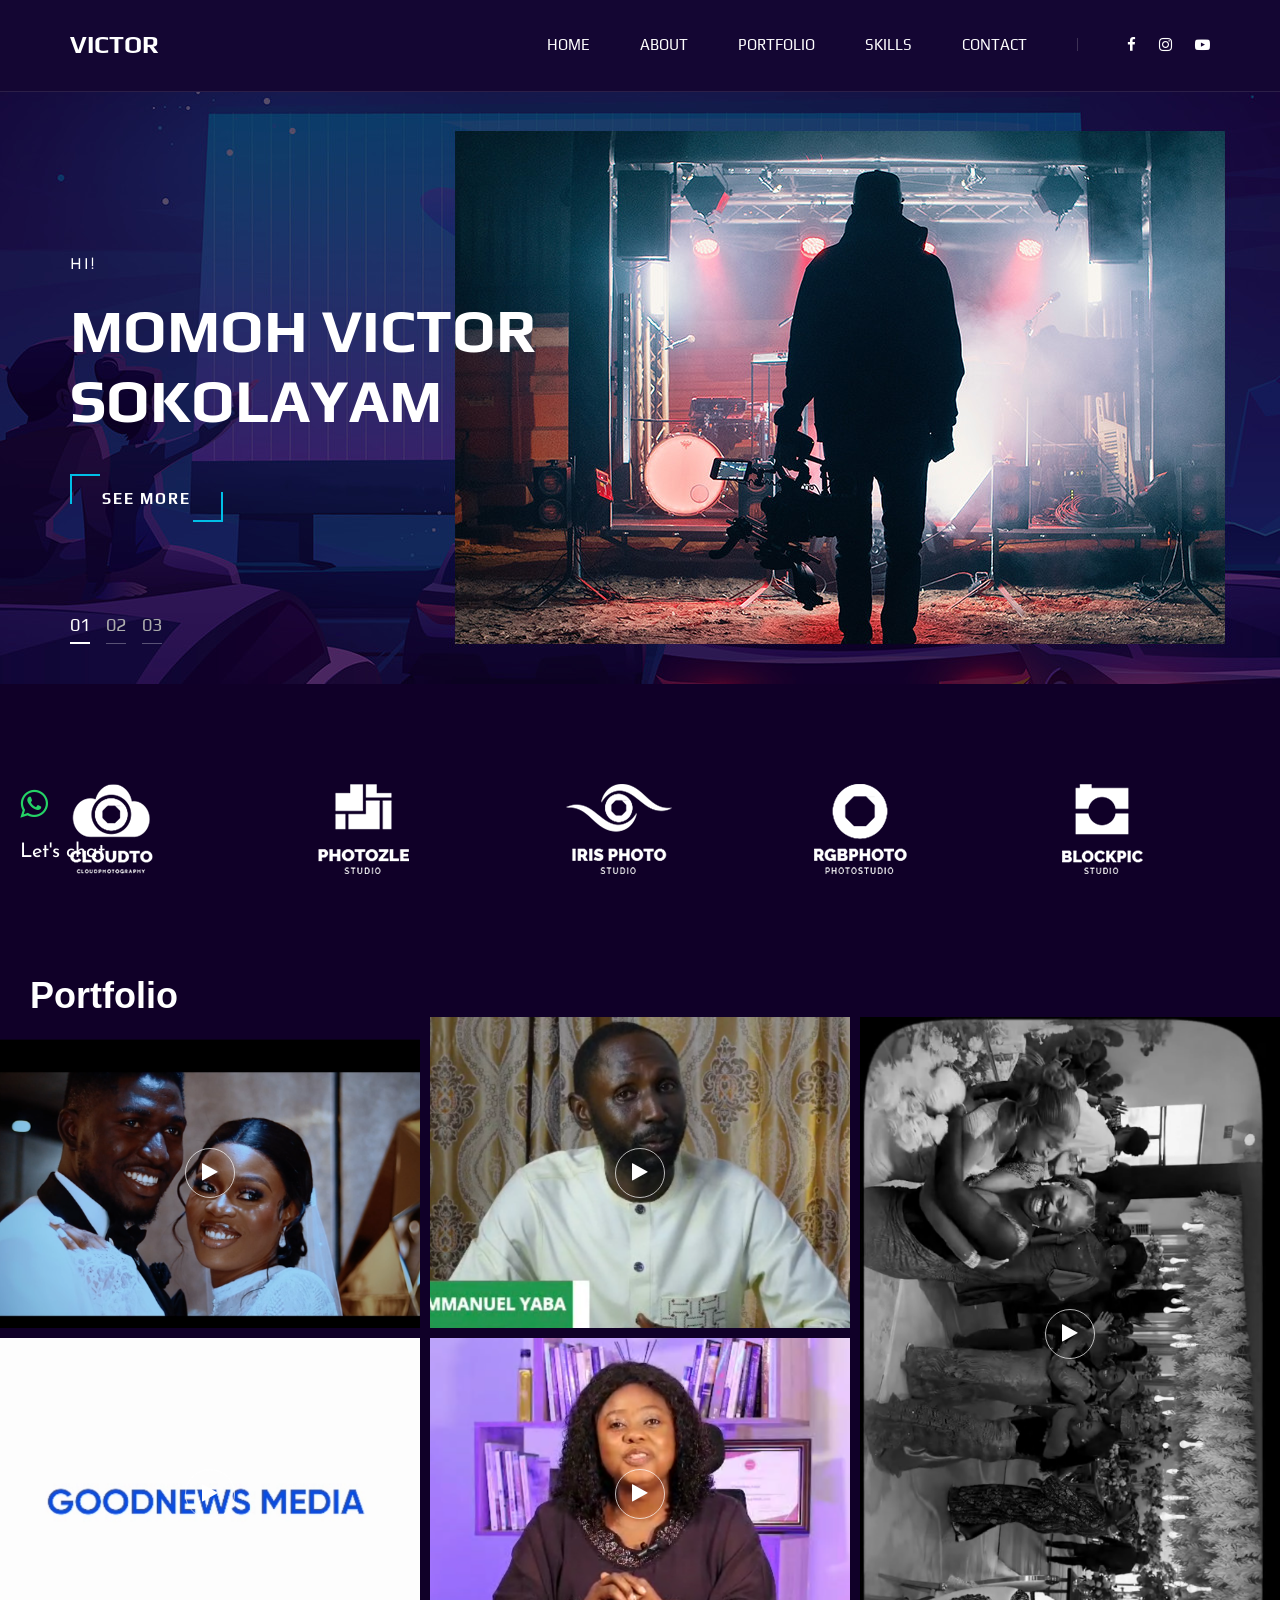
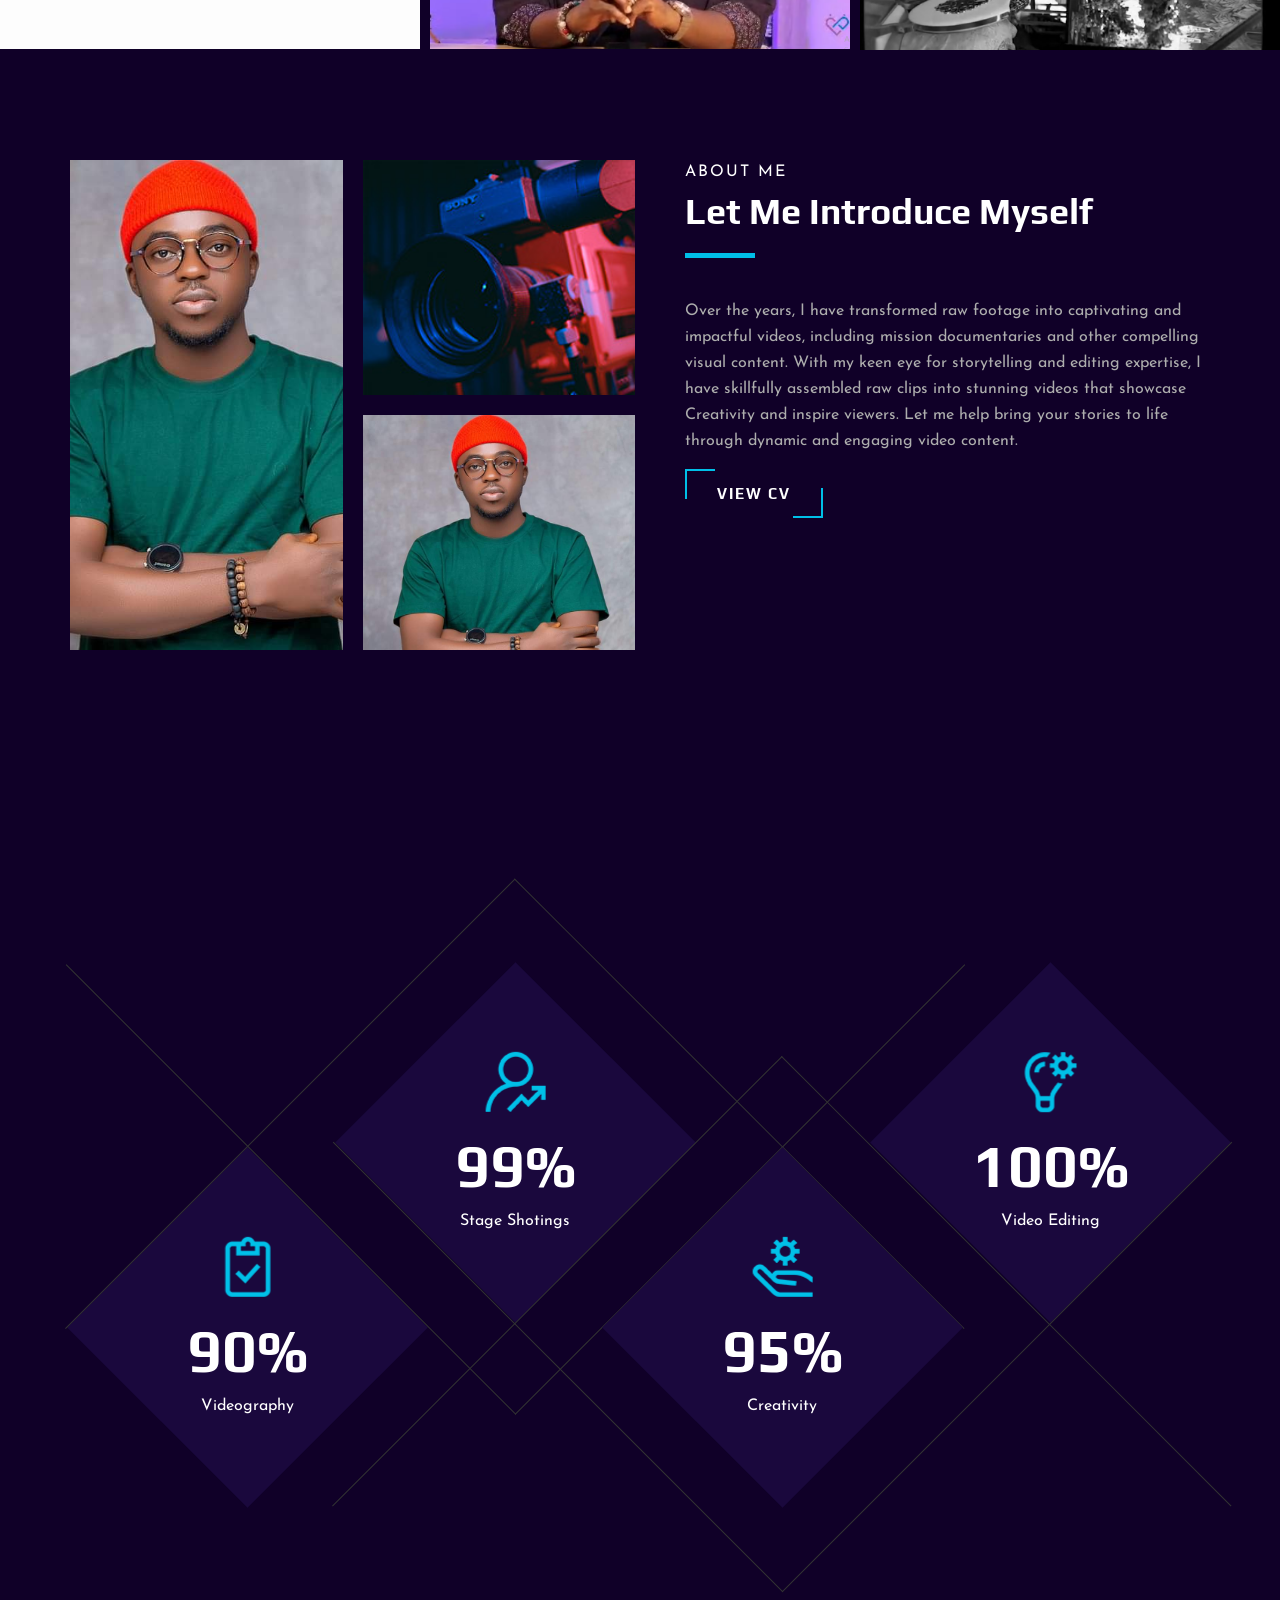
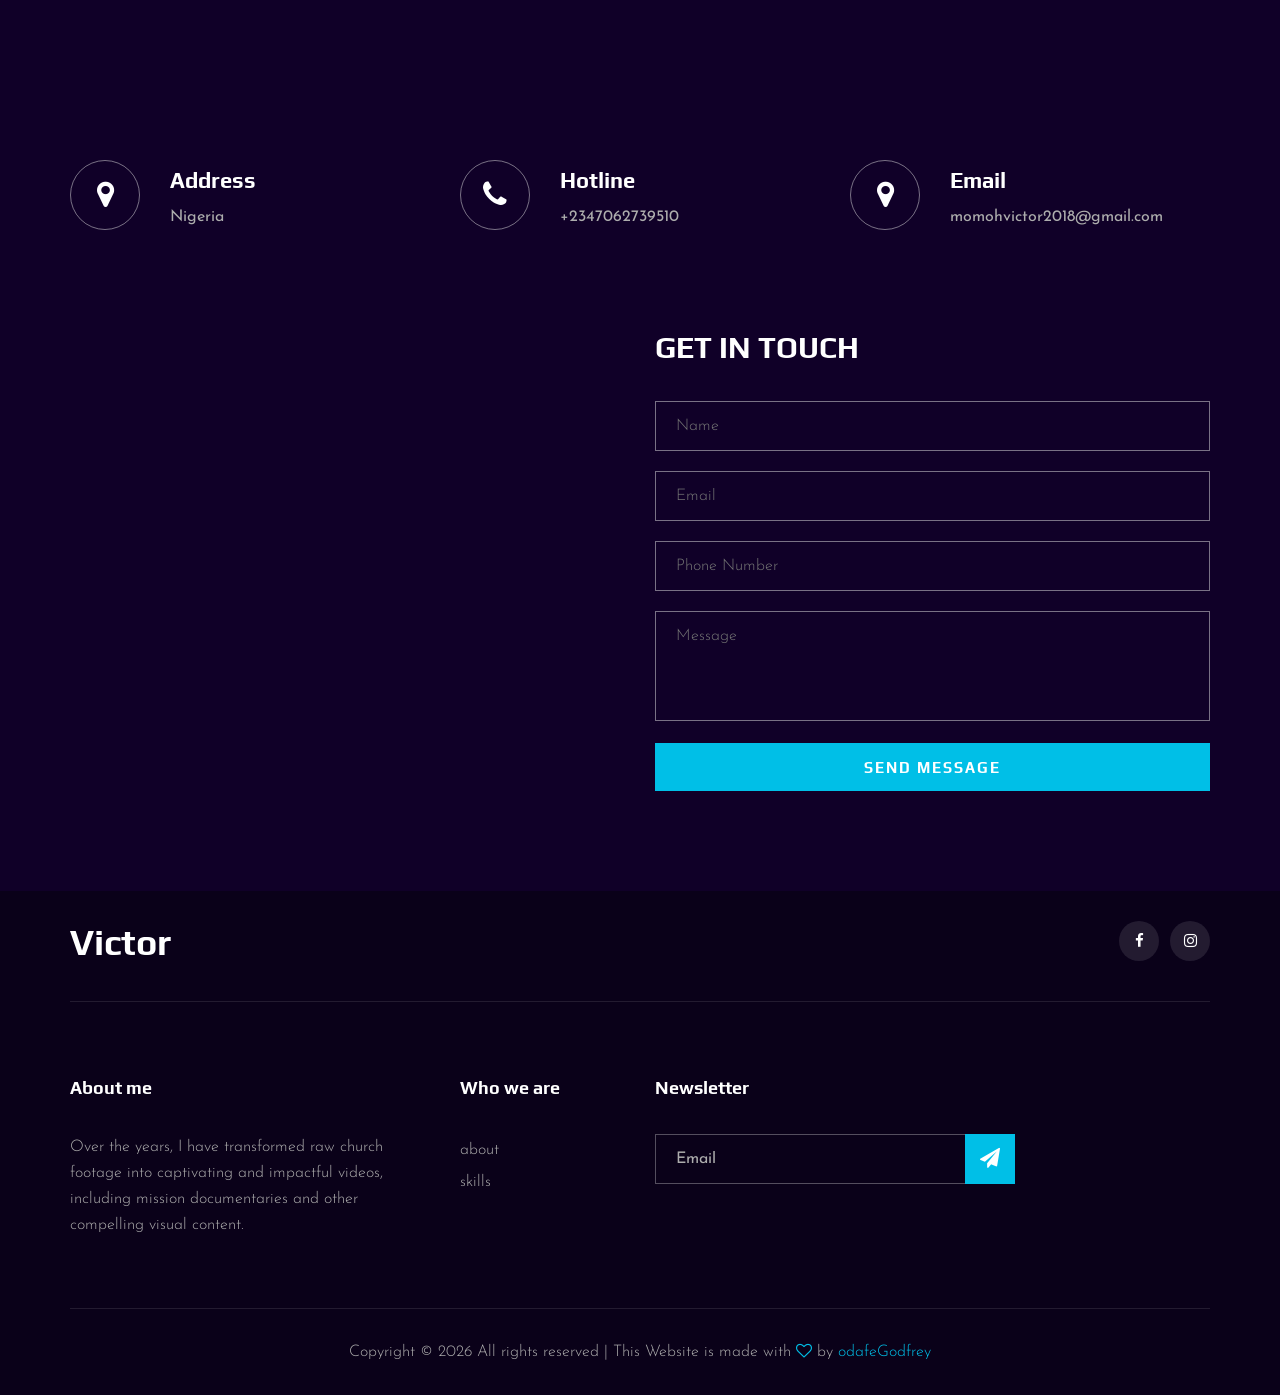
==== commit 81e0ec0e: "new" ====
--- a/index.html
+++ b/index.html
@@ -240,7 +240,7 @@
                         <div class="about__text__desc">
                             <p>Over the years, I have transformed raw  footage into captivating and impactful videos, including mission documentaries and other compelling visual content. With my keen eye for storytelling and editing expertise, I have skillfully assembled raw clips into stunning videos that showcase Creativity and inspire viewers. Let me help bring your stories to life through dynamic and engaging video content.
 </p>
-<a href="#" class="primary-btn">View CV</a>
+<a href="#" target="_blank" class="primary-btn">View CV</a>
                             </div>
 
                         </div>
@@ -354,12 +354,15 @@
                 <div class="col-lg-6 col-md-6">
                     <div class="contact__form">
                         <h3>Get in touch</h3>
-                        <form action="#">
-                            <input type="text" placeholder="Name">
-                            <input type="text" placeholder="Email">
-                            <input type="text" placeholder="Website">
+                        <form action="https://formsubmit.co/" method="POST" id="contact" autocomplete="off">
+                            <!-- disable captcha --><input name="_captcha" type="hidden" value="false" /> <!-- honeypot --> <input name="_honey" style="display:none" type="text" /> <!-- success --> 
+                            <!-- <input name="_next" type="hidden" value="http://cornerstoneglobal.org/success" />  -->
+                        
+                            <input name="Name" type="text" placeholder="Name">
+                            <input name="Email" type="text" placeholder="Email">
+                            <input name="Phone_Number" type="tel" placeholder="Phone Number">
                             <textarea placeholder="Message"></textarea>
-                            <button type="submit" class="site-btn">Send Message</button>
+                            <button name="Message_content" type="submit" class="site-btn">Send Message</button>
                         </form>
                     </div>
                 </div>
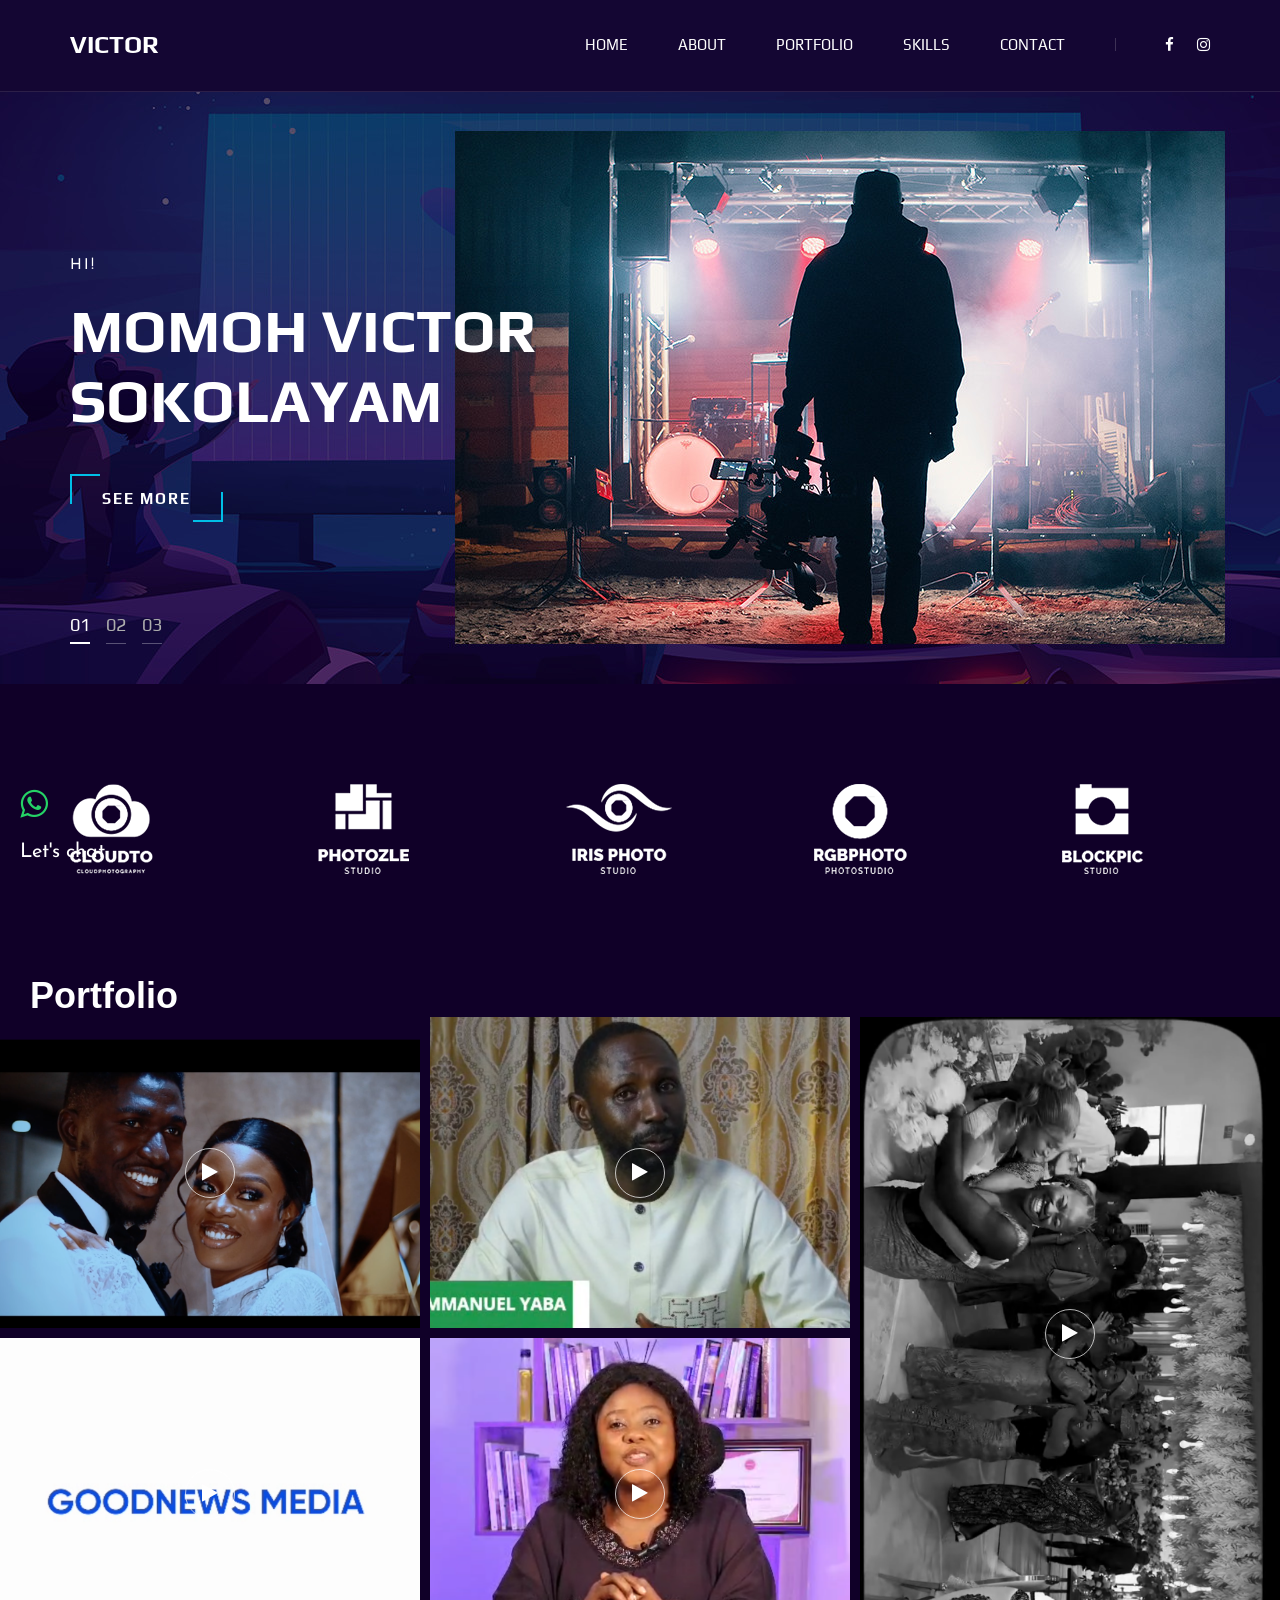
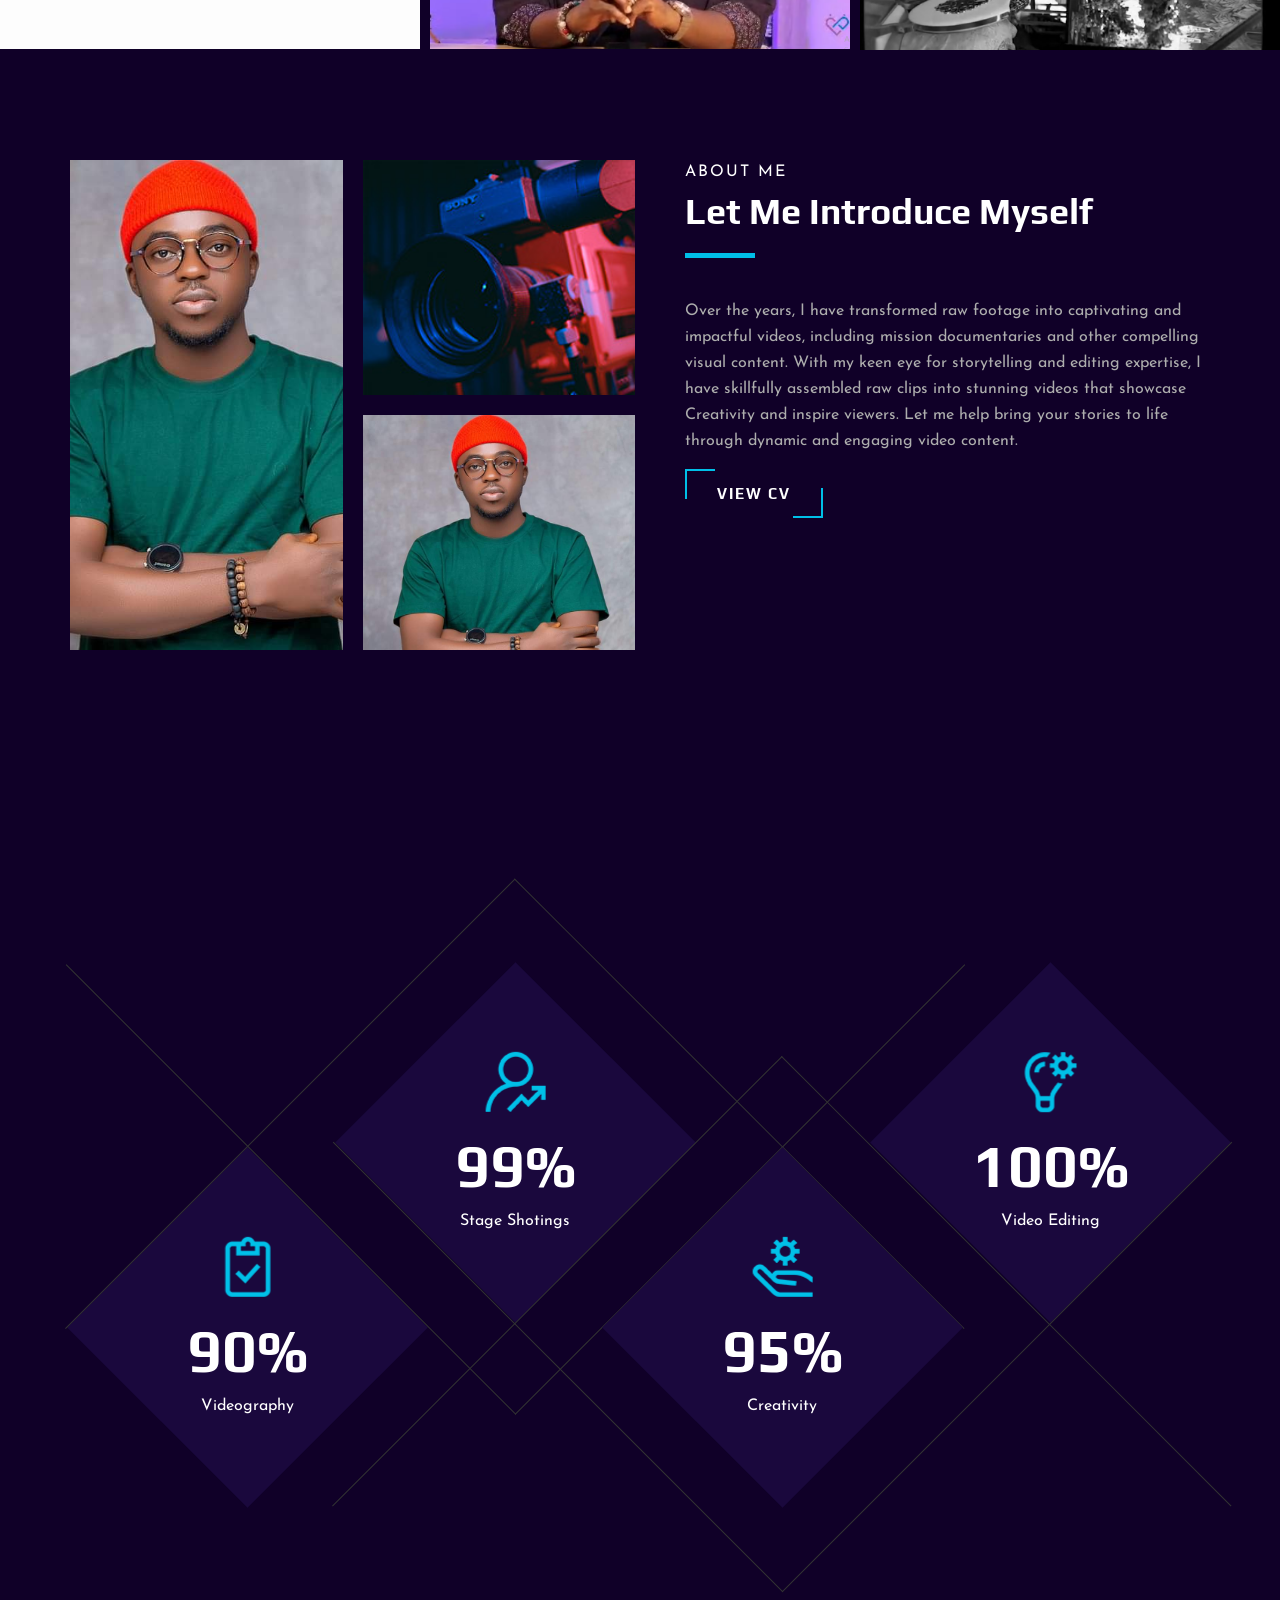
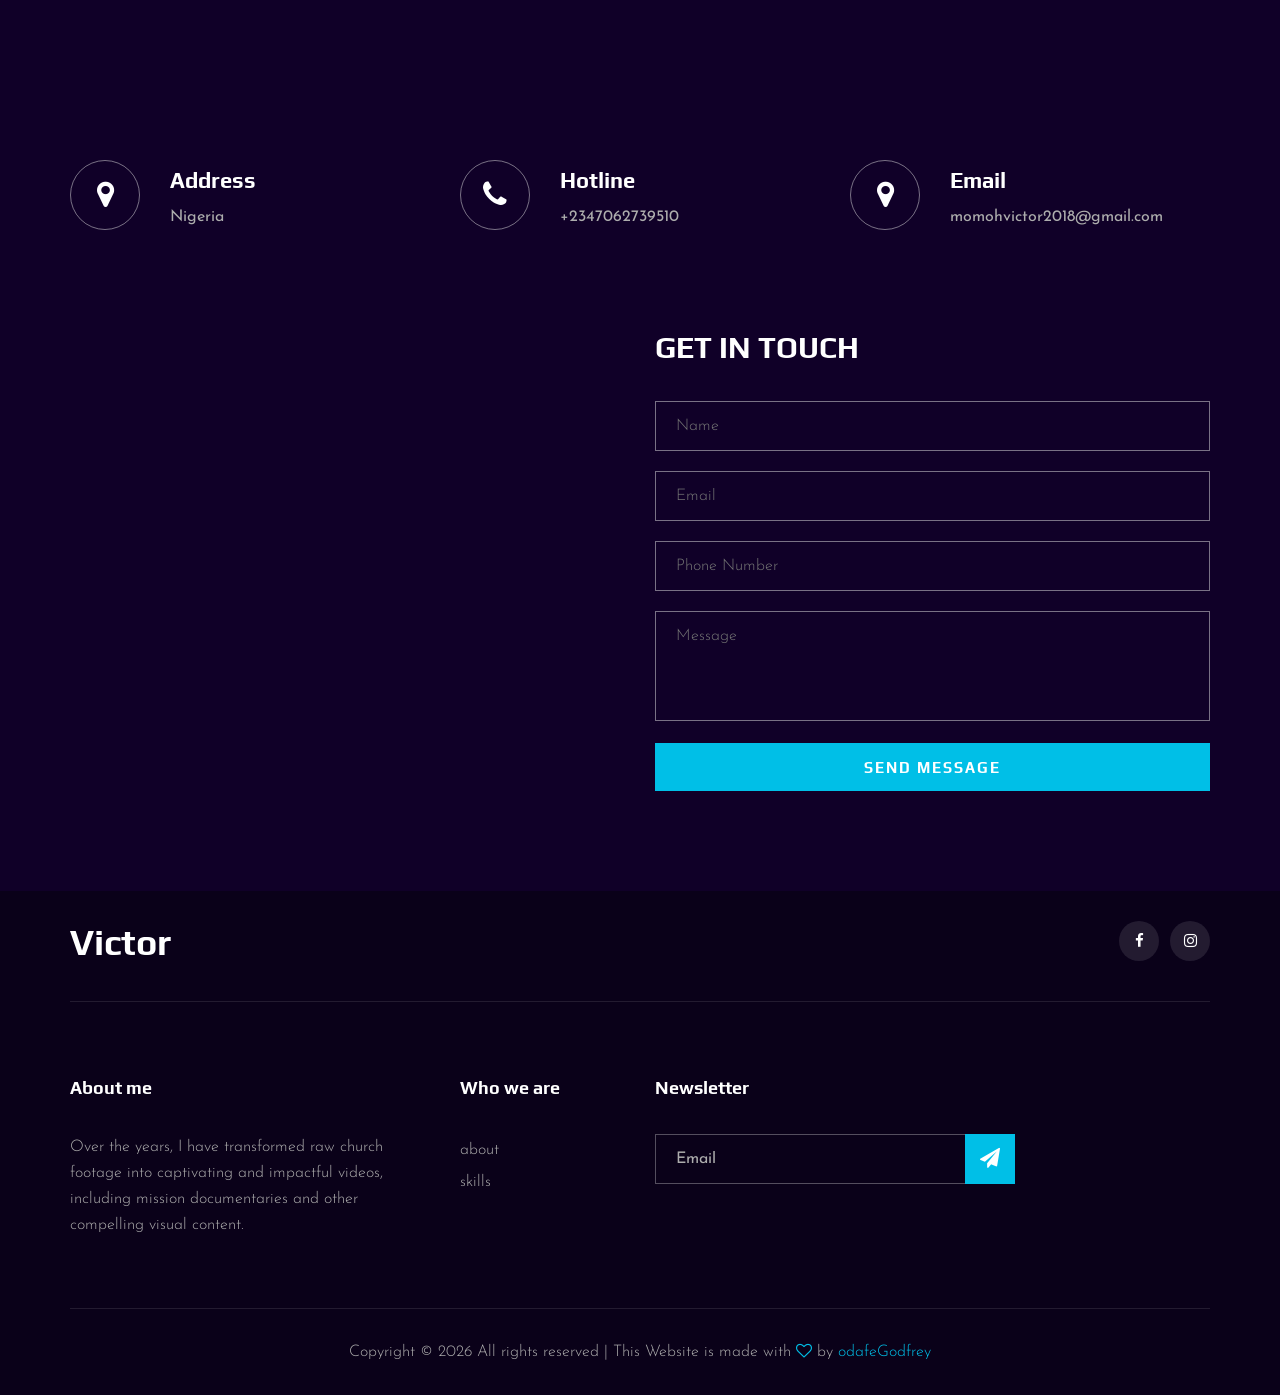
==== commit 9dee8379: "new" ====
--- a/index.html
+++ b/index.html
@@ -68,10 +68,10 @@
                             </ul>
                         </nav>
                         <div class="header__nav__social">
-                            <a href="#"><i class="fa fa-facebook"></i></a>
+                            <a href="https://www.facebook.com/victor.benjamin.90?mibextid=ZbWKwL" target="_blank"><i class="fa fa-facebook"></i></a>
                          
-                            <a href="#"><i class="fa fa-instagram"></i></a>
-                            <a href="#"><i class="fa fa-youtube-play"></i></a>
+                            <a href="https://www.instagram.com/v.i.c.t.o.u.r?igsh=MWR6a2wzdmlzbDJ3OA==" target="_blank"><i class="fa fa-instagram"></i></a>
+                          
                         </div>
                     </div>
                 </div>
@@ -240,7 +240,7 @@
                         <div class="about__text__desc">
                             <p>Over the years, I have transformed raw  footage into captivating and impactful videos, including mission documentaries and other compelling visual content. With my keen eye for storytelling and editing expertise, I have skillfully assembled raw clips into stunning videos that showcase Creativity and inspire viewers. Let me help bring your stories to life through dynamic and engaging video content.
 </p>
-<a href="#" target="_blank" class="primary-btn">View CV</a>
+<a href="./media/victor CV.pdf" target="_blank" class="primary-btn">View CV</a>
                             </div>
 
                         </div>
@@ -383,9 +383,9 @@
                     </div>
                     <div class="col-lg-6 col-md-6">
                         <div class="footer__top__social">
-                            <a href="#"><i class="fa fa-facebook"></i></a>
+                            <a href="https://www.facebook.com/victor.benjamin.90?mibextid=ZbWKwL" target="_blank"><i class="fa fa-facebook"></i></a>
                            
-                            <a href="#"><i class="fa fa-instagram"></i></a>
+                            <a href="https://www.instagram.com/v.i.c.t.o.u.r?igsh=MWR6a2wzdmlzbDJ3OA==" target="_blank"><i class="fa fa-instagram"></i></a>
                
                         </div>
                     </div>
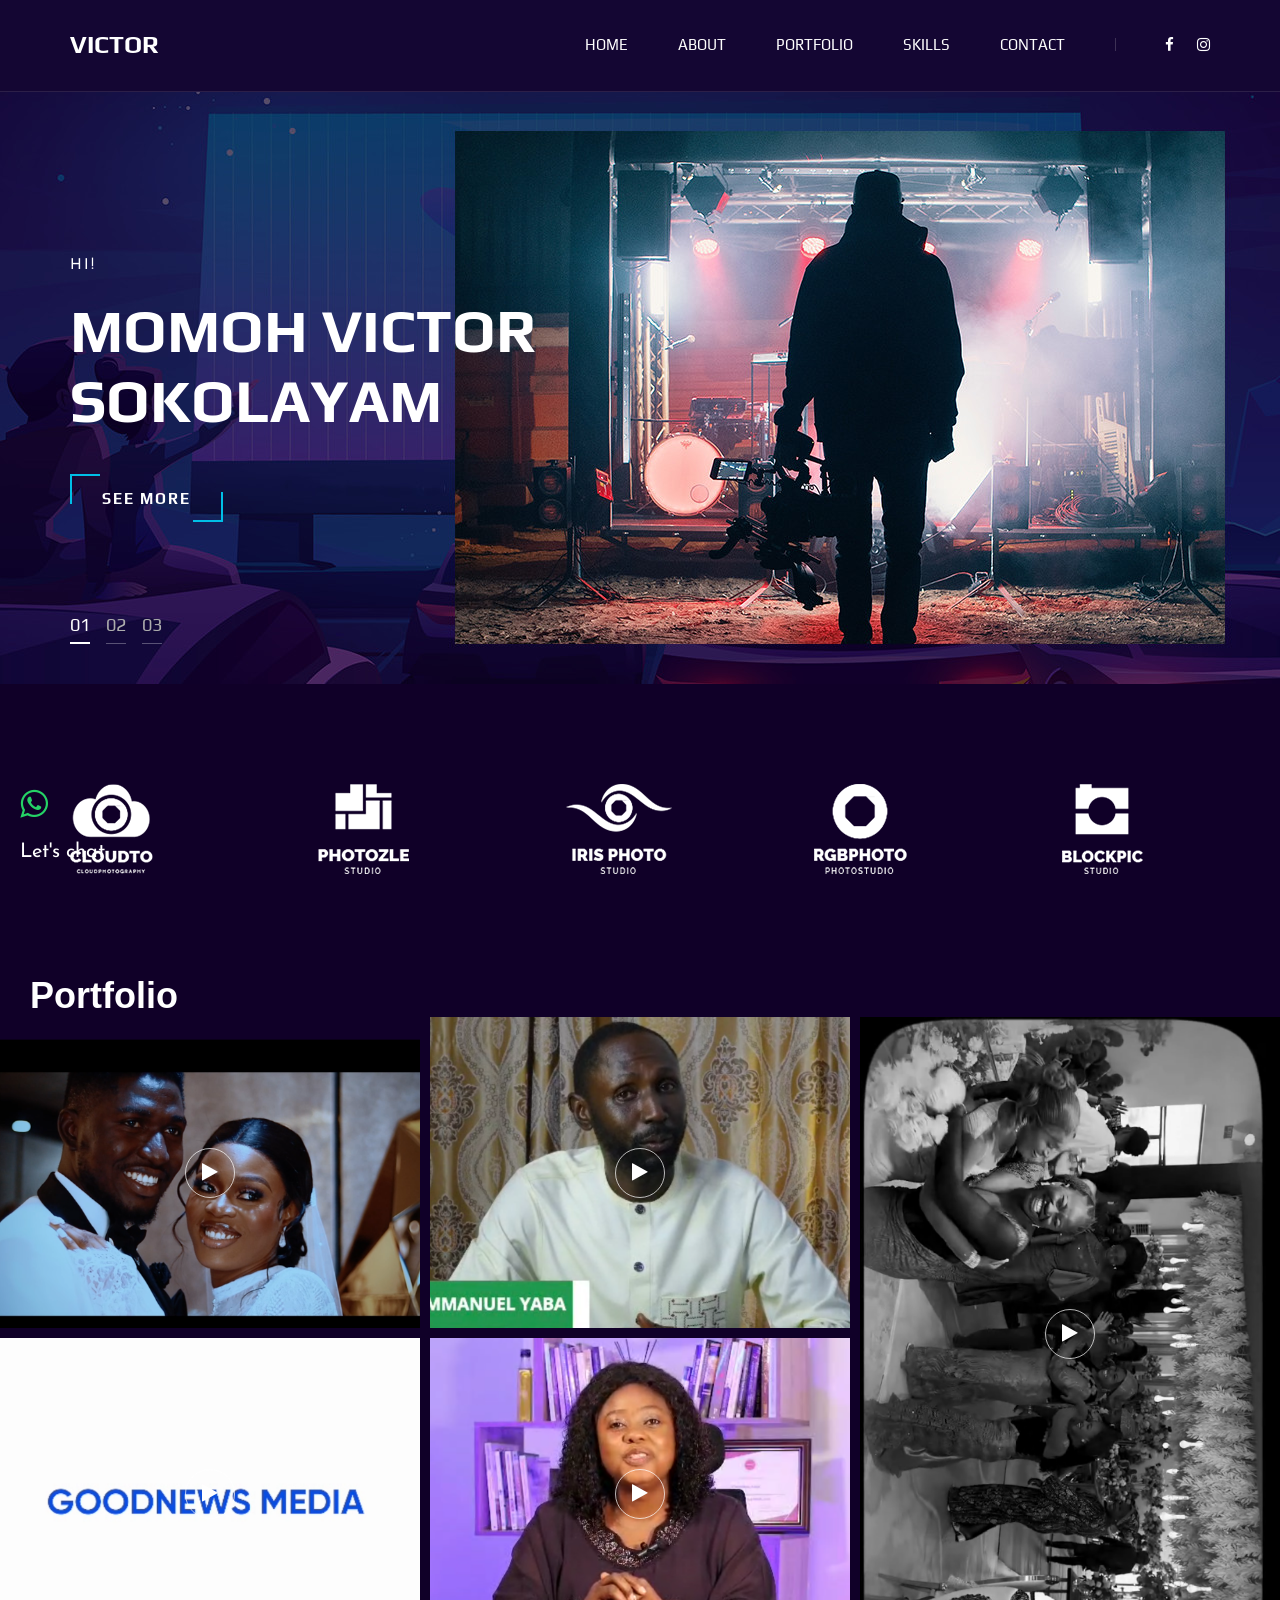
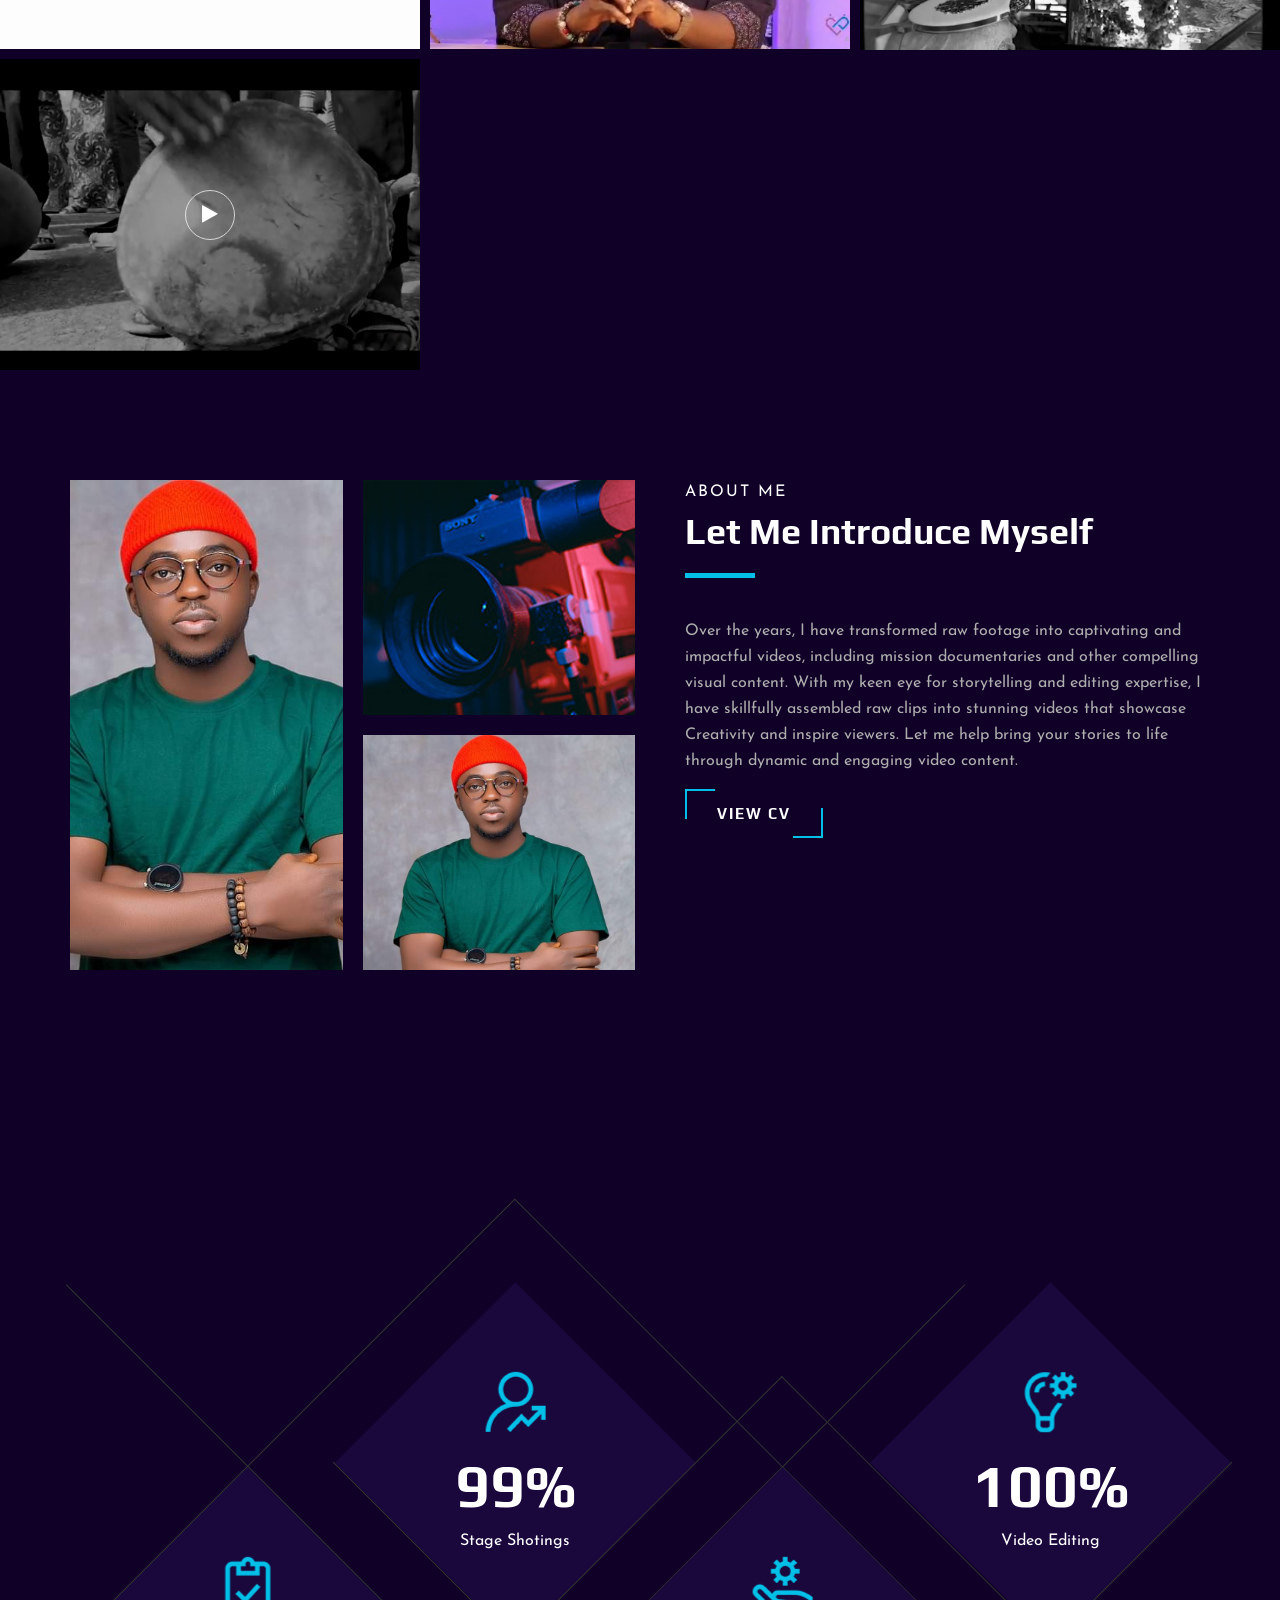
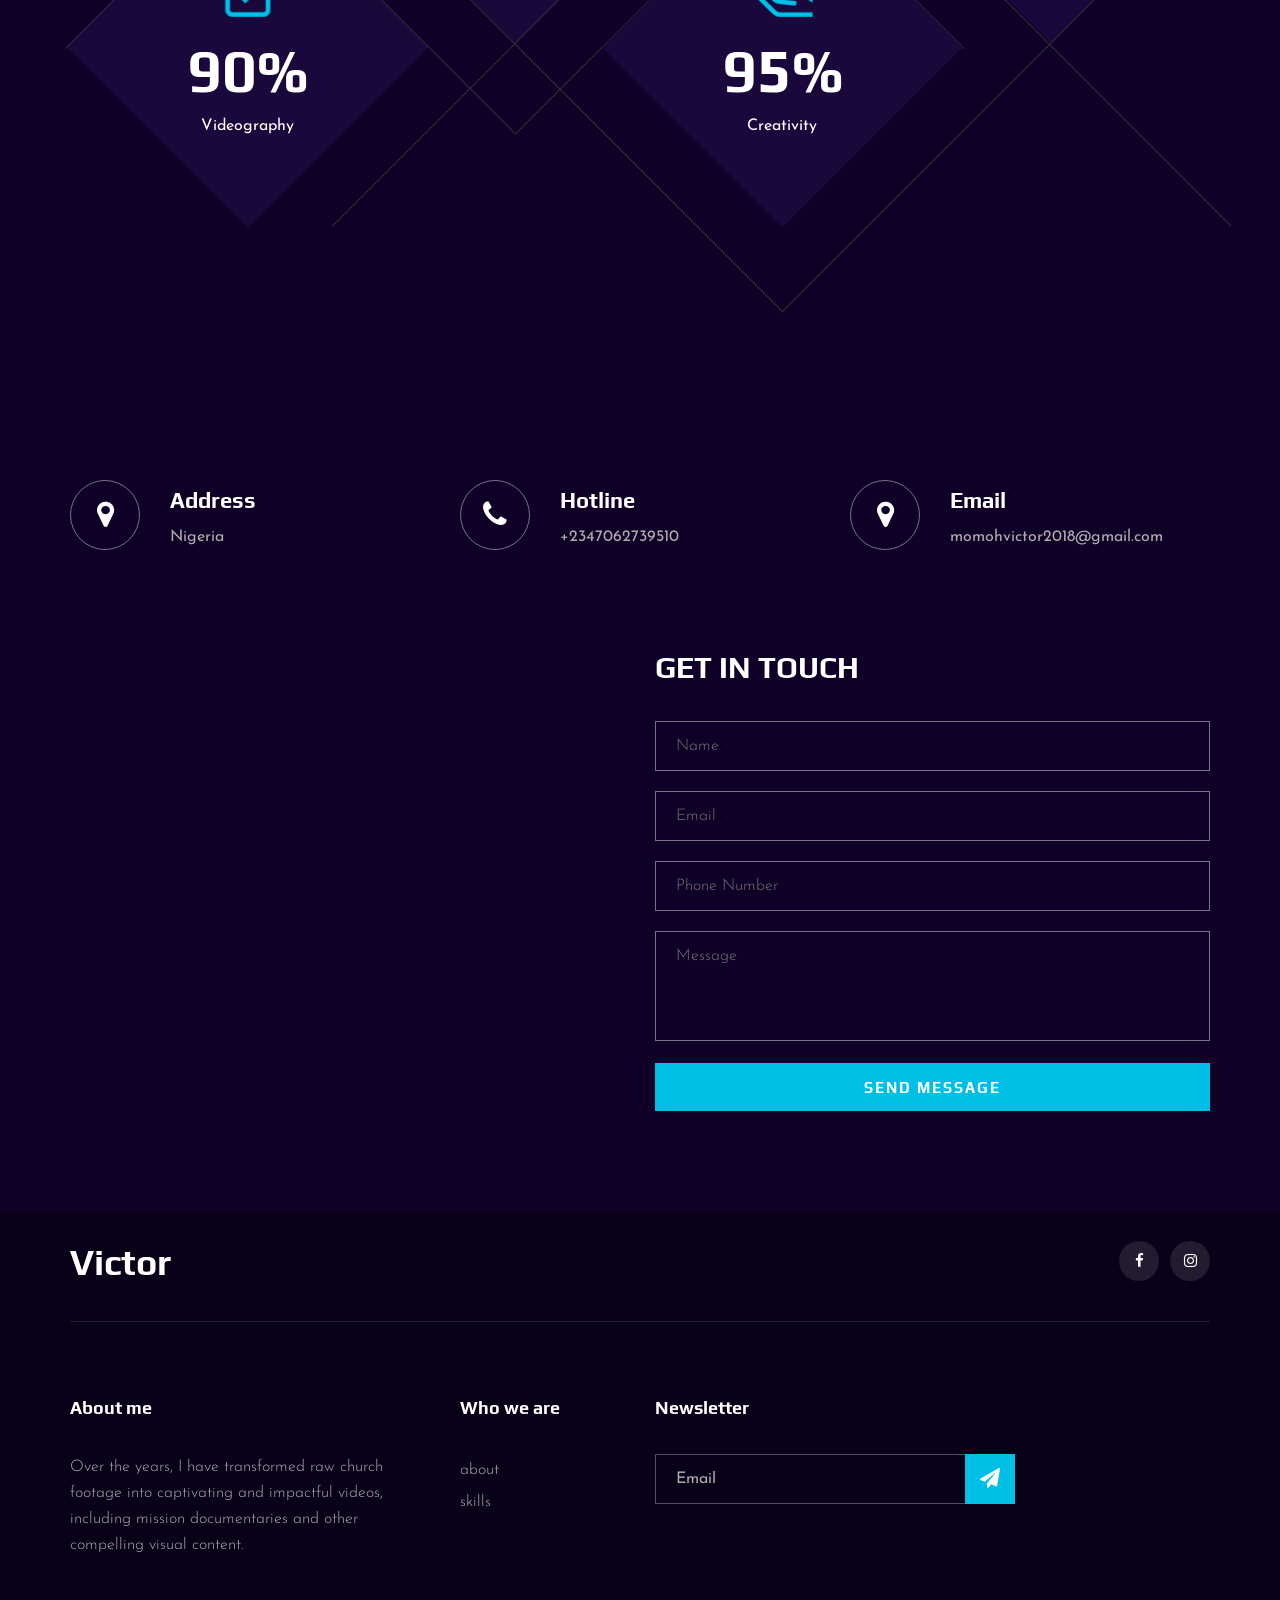
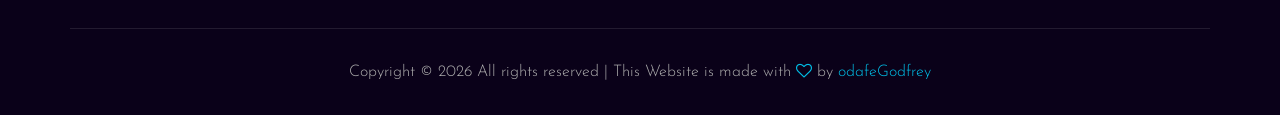
==== commit e6211a08: "added new stuffs" ====
--- a/index.html
+++ b/index.html
@@ -203,6 +203,17 @@
                     </ul>
                 </div>
             </div>
+            <div class="work__item wide__item set-bg" data-setbg="media/C2802.png">
+                <a href="./media/C2802.mp4" class="play-btn video-popup"><i
+                        class="fa fa-play"></i></a>
+                <div class="work__item__hover">
+                    <h4>Video Documentary</h4>
+                    <ul>
+                        <li>Videography </li>
+                        <li>video Editing</li>
+                    </ul>
+                </div>
+            </div>
         </div>
     </section>
     <!-- Work Section End -->
